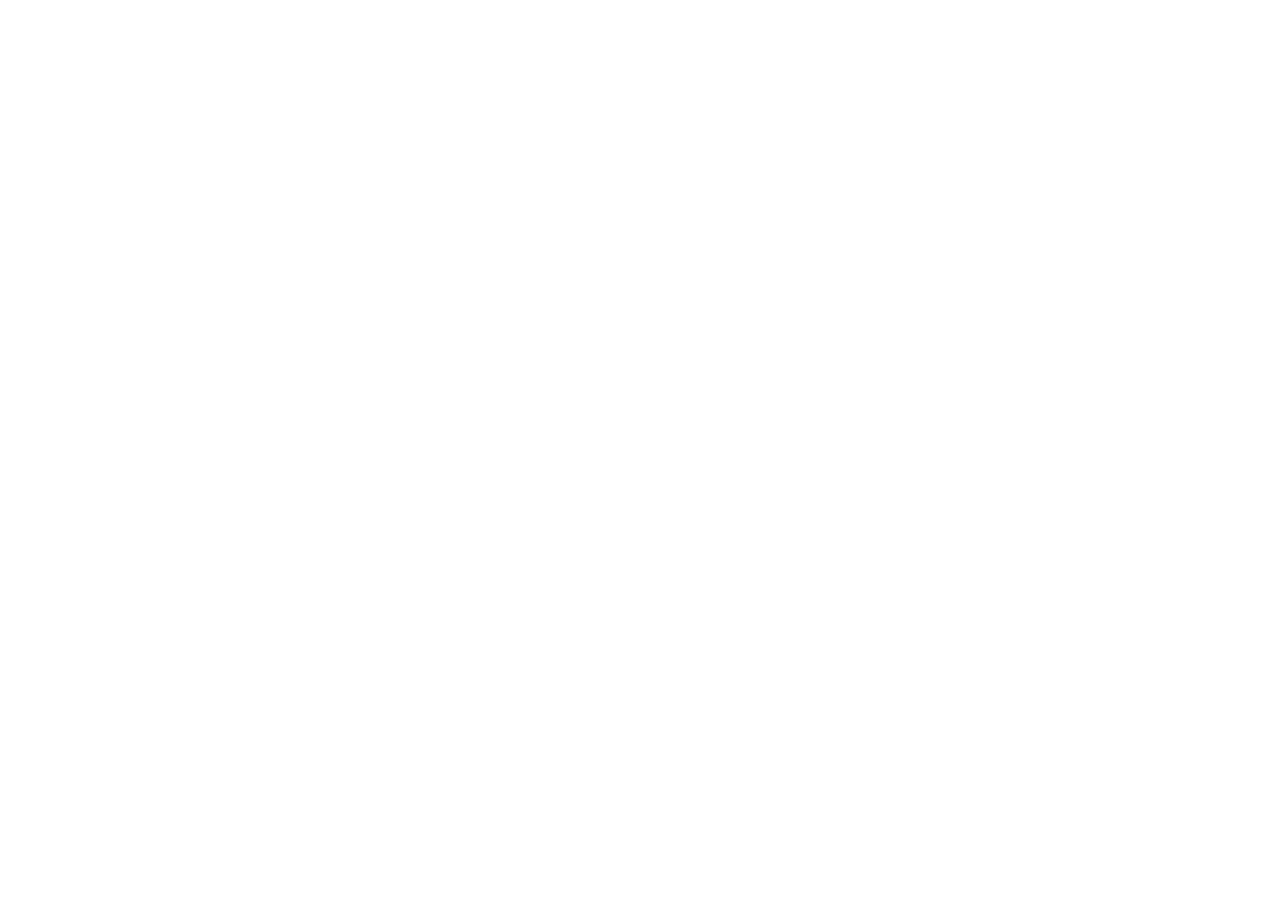
==== elements.html @ 22aa1750 "Add files via upload" ====
<!DOCTYPE HTML>
<!--
	Stellar by HTML5 UP
	html5up.net | @ajlkn
	Free for personal and commercial use under the CCA 3.0 license (html5up.net/license)
-->
<html>
	<head>
		<title>Elements - Stellar by HTML5 UP</title>
		<meta charset="utf-8" />
		<meta name="viewport" content="width=device-width, initial-scale=1, user-scalable=no" />
		<link rel="stylesheet" href="assets/css/main.css" />
		<noscript><link rel="stylesheet" href="assets/css/noscript.css" /></noscript>
	</head>
	<body class="is-preload">

		<!-- Wrapper -->
			<div id="wrapper">

				<!-- Header -->
					<header id="header">
						<h1>Elements</h1>
						<p>Ipsum dolor sit amet nullam</p>
					</header>

				<!-- Main -->
					<div id="main">

						<!-- Content -->
							<section id="content" class="main">

								<!-- Text -->
									<section>
										<h2>Text</h2>
										<p>This is <b>bold</b> and this is <strong>strong</strong>. This is <i>italic</i> and this is <em>emphasized</em>.
										This is <sup>superscript</sup> text and this is <sub>subscript</sub> text.
										This is <u>underlined</u> and this is code: <code>for (;;) { ... }</code>. Finally, <a href="#">this is a link</a>.</p>
										<hr />
										<p>Nunc lacinia ante nunc ac lobortis. Interdum adipiscing gravida odio porttitor sem non mi integer non faucibus ornare mi ut ante amet placerat aliquet. Volutpat eu sed ante lacinia sapien lorem accumsan varius montes viverra nibh in adipiscing blandit tempus accumsan.</p>
										<hr />
										<h2>Heading Level 2</h2>
										<h3>Heading Level 3</h3>
										<h4>Heading Level 4</h4>
										<hr />
										<h3>Blockquote</h3>
										<blockquote>Fringilla nisl. Donec accumsan interdum nisi, quis tincidunt felis sagittis eget tempus euismod. Vestibulum ante ipsum primis in faucibus vestibulum. Blandit adipiscing eu felis iaculis volutpat ac adipiscing accumsan faucibus. Vestibulum ante ipsum primis in faucibus lorem ipsum dolor sit amet nullam adipiscing eu felis.</blockquote>
										<h3>Preformatted</h3>
										<pre><code>i = 0;

while (!deck.isInOrder()) {
    print 'Iteration ' + i;
    deck.shuffle();
    i++;
}

print 'It took ' + i + ' iterations to sort the deck.';</code></pre>
									</section>

								<!-- Lists -->
									<section>
										<h2>Lists</h2>
										<div class="row">
											<div class="col-6 col-12-medium">
												<h3>Unordered</h3>
												<ul>
													<li>Dolor pulvinar magna etiam.</li>
													<li>Sagittis sed lorem adipiscing.</li>
													<li>Felis enim etiam feugiat.</li>
													<li>Ipsum lorem nullam consequat.</li>
												</ul>
												<h3>Alternate</h3>
												<ul class="alt">
													<li>Dolor pulvinar magna etiam.</li>
													<li>Sagittis sed lorem adipiscing.</li>
													<li>Felis enim etiam feugiat.</li>
													<li>Ipsum lorem nullam consequat.</li>
												</ul>
											</div>
											<div class="col-6 col-12-medium">
												<h3>Ordered</h3>
												<ol>
													<li>Dolor pulvinar etiam.</li>
													<li>Etiam vel felis viverra.</li>
													<li>Felis enim feugiat.</li>
													<li>Dolor pulvinar etiam.</li>
													<li>Etiam vel felis lorem.</li>
													<li>Felis enim et feugiat.</li>
												</ol>
												<h3>Icons</h3>
												<ul class="icons">
													<li><a href="#" class="icon brands fa-twitter"><span class="label">Twitter</span></a></li>
													<li><a href="#" class="icon brands fa-facebook-f"><span class="label">Facebook</span></a></li>
													<li><a href="#" class="icon brands fa-instagram"><span class="label">Instagram</span></a></li>
													<li><a href="#" class="icon brands fa-github"><span class="label">GitHub</span></a></li>
													<li><a href="#" class="icon brands fa-dribbble"><span class="label">Dribbble</span></a></li>
												</ul>
												<ul class="icons">
													<li><a href="#" class="icon brands alt fa-twitter"><span class="label">Twitter</span></a></li>
													<li><a href="#" class="icon brands alt fa-facebook-f"><span class="label">Facebook</span></a></li>
													<li><a href="#" class="icon brands alt fa-instagram"><span class="label">Instagram</span></a></li>
													<li><a href="#" class="icon brands alt fa-github"><span class="label">GitHub</span></a></li>
													<li><a href="#" class="icon brands alt fa-dribbble"><span class="label">Dribbble</span></a></li>
												</ul>
											</div>
										</div>
										<h2>Actions</h2>
										<div class="row">
											<div class="col-6 col-12-medium">
												<ul class="actions">
													<li><a href="#" class="button primary">Default</a></li>
													<li><a href="#" class="button">Default</a></li>
												</ul>
												<ul class="actions small">
													<li><a href="#" class="button primary small">Small</a></li>
													<li><a href="#" class="button small">Small</a></li>
												</ul>
												<ul class="actions stacked">
													<li><a href="#" class="button primary">Default</a></li>
													<li><a href="#" class="button">Default</a></li>
												</ul>
												<ul class="actions stacked">
													<li><a href="#" class="button primary small">Small</a></li>
													<li><a href="#" class="button small">Small</a></li>
												</ul>
											</div>
											<div class="col-6 col-12-medium">
												<ul class="actions stacked">
													<li><a href="#" class="button primary fit">Default</a></li>
													<li><a href="#" class="button fit">Default</a></li>
												</ul>
												<ul class="actions stacked">
													<li><a href="#" class="button primary small fit">Small</a></li>
													<li><a href="#" class="button small fit">Small</a></li>
												</ul>
											</div>
										</div>
									</section>

								<!-- Table -->
									<section>
										<h2>Table</h2>
										<h3>Default</h3>
										<div class="table-wrapper">
											<table>
												<thead>
													<tr>
														<th>Name</th>
														<th>Description</th>
														<th>Price</th>
													</tr>
												</thead>
												<tbody>
													<tr>
														<td>Item One</td>
														<td>Ante turpis integer aliquet porttitor.</td>
														<td>29.99</td>
													</tr>
													<tr>
														<td>Item Two</td>
														<td>Vis ac commodo adipiscing arcu aliquet.</td>
														<td>19.99</td>
													</tr>
													<tr>
														<td>Item Three</td>
														<td> Morbi faucibus arcu accumsan lorem.</td>
														<td>29.99</td>
													</tr>
													<tr>
														<td>Item Four</td>
														<td>Vitae integer tempus condimentum.</td>
														<td>19.99</td>
													</tr>
													<tr>
														<td>Item Five</td>
														<td>Ante turpis integer aliquet porttitor.</td>
														<td>29.99</td>
													</tr>
												</tbody>
												<tfoot>
													<tr>
														<td colspan="2"></td>
														<td>100.00</td>
													</tr>
												</tfoot>
											</table>
										</div>

										<h3>Alternate</h3>
										<div class="table-wrapper">
											<table class="alt">
												<thead>
													<tr>
														<th>Name</th>
														<th>Description</th>
														<th>Price</th>
													</tr>
												</thead>
												<tbody>
													<tr>
														<td>Item One</td>
														<td>Ante turpis integer aliquet porttitor.</td>
														<td>29.99</td>
													</tr>
													<tr>
														<td>Item Two</td>
														<td>Vis ac commodo adipiscing arcu aliquet.</td>
														<td>19.99</td>
													</tr>
													<tr>
														<td>Item Three</td>
														<td> Morbi faucibus arcu accumsan lorem.</td>
														<td>29.99</td>
													</tr>
													<tr>
														<td>Item Four</td>
														<td>Vitae integer tempus condimentum.</td>
														<td>19.99</td>
													</tr>
													<tr>
														<td>Item Five</td>
														<td>Ante turpis integer aliquet porttitor.</td>
														<td>29.99</td>
													</tr>
												</tbody>
												<tfoot>
													<tr>
														<td colspan="2"></td>
														<td>100.00</td>
													</tr>
												</tfoot>
											</table>
										</div>
									</section>

								<!-- Buttons -->
									<section>
										<h3>Buttons</h3>
										<ul class="actions">
											<li><a href="#" class="button primary">Primary</a></li>
											<li><a href="#" class="button">Default</a></li>
										</ul>
										<ul class="actions">
											<li><a href="#" class="button large">Large</a></li>
											<li><a href="#" class="button">Default</a></li>
											<li><a href="#" class="button small">Small</a></li>
										</ul>
										<ul class="actions fit">
											<li><a href="#" class="button primary fit">Fit</a></li>
											<li><a href="#" class="button fit">Fit</a></li>
											<li><a href="#" class="button fit">Fit</a></li>
										</ul>
										<ul class="actions fit small">
											<li><a href="#" class="button primary fit small">Fit + Small</a></li>
											<li><a href="#" class="button fit small">Fit + Small</a></li>
											<li><a href="#" class="button fit small">Fit + Small</a></li>
										</ul>
										<ul class="actions">
											<li><a href="#" class="button primary icon solidfa-download">Icon</a></li>
											<li><a href="#" class="button icon solid fa-upload">Icon</a></li>
											<li><a href="#" class="button icon solid fa-save">Icon</a></li>
										</ul>
										<ul class="actions">
											<li><span class="button primary disabled">Disabled</span></li>
											<li><span class="button disabled">Disabled</span></li>
										</ul>
									</section>

								<!-- Form -->
									<section>
										<h2>Form</h2>
										<form method="post" action="#">
											<div class="row gtr-uniform">
												<div class="col-6 col-12-xsmall">
													<input type="text" name="demo-name" id="demo-name" value="" placeholder="Name" />
												</div>
												<div class="col-6 col-12-xsmall">
													<input type="email" name="demo-email" id="demo-email" value="" placeholder="Email" />
												</div>
												<div class="col-12">
													<select name="demo-category" id="demo-category">
														<option value="">- Category -</option>
														<option value="1">Manufacturing</option>
														<option value="1">Shipping</option>
														<option value="1">Administration</option>
														<option value="1">Human Resources</option>
													</select>
												</div>
												<div class="col-4 col-12-small">
													<input type="radio" id="demo-priority-low" name="demo-priority" checked>
													<label for="demo-priority-low">Low</label>
												</div>
												<div class="col-4 col-12-small">
													<input type="radio" id="demo-priority-normal" name="demo-priority">
													<label for="demo-priority-normal">Normal</label>
												</div>
												<div class="col-4 col-12-small">
													<input type="radio" id="demo-priority-high" name="demo-priority">
													<label for="demo-priority-high">High</label>
												</div>
												<div class="col-6 col-12-small">
													<input type="checkbox" id="demo-copy" name="demo-copy">
													<label for="demo-copy">Email me a copy</label>
												</div>
												<div class="col-6 col-12-small">
													<input type="checkbox" id="demo-human" name="demo-human" checked>
													<label for="demo-human">Not a robot</label>
												</div>
												<div class="col-12">
													<textarea name="demo-message" id="demo-message" placeholder="Enter your message" rows="6"></textarea>
												</div>
												<div class="col-12">
													<ul class="actions">
														<li><input type="submit" value="Send Message" class="primary" /></li>
														<li><input type="reset" value="Reset" /></li>
													</ul>
												</div>
											</div>
										</form>
									</section>

								<!-- Image -->
									<section>
										<h2>Image</h2>
										<h3>Fit</h3>
										<div class="box alt">
											<div class="row gtr-uniform">
												<div class="col-12"><span class="image fit"><img src="images/pic04.jpg" alt="" /></span></div>
												<div class="col-4"><span class="image fit"><img src="images/pic01.jpg" alt="" /></span></div>
												<div class="col-4"><span class="image fit"><img src="images/pic02.jpg" alt="" /></span></div>
												<div class="col-4"><span class="image fit"><img src="images/pic03.jpg" alt="" /></span></div>
												<div class="col-4"><span class="image fit"><img src="images/pic03.jpg" alt="" /></span></div>
												<div class="col-4"><span class="image fit"><img src="images/pic01.jpg" alt="" /></span></div>
												<div class="col-4"><span class="image fit"><img src="images/pic02.jpg" alt="" /></span></div>
												<div class="col-4"><span class="image fit"><img src="images/pic02.jpg" alt="" /></span></div>
												<div class="col-4"><span class="image fit"><img src="images/pic03.jpg" alt="" /></span></div>
												<div class="col-4"><span class="image fit"><img src="images/pic01.jpg" alt="" /></span></div>
											</div>
										</div>
										<h3>Left &amp; Right</h3>
										<p><span class="image left"><img src="images/pic05.jpg" alt="" /></span>Fringilla nisl. Donec accumsan interdum nisi, quis tincidunt felis sagittis eget. tempus euismod. Vestibulum ante ipsum primis in faucibus vestibulum. Blandit adipiscing eu felis iaculis volutpat ac adipiscing accumsan eu faucibus. Integer ac pellentesque praesent tincidunt felis sagittis eget. tempus euismod. Vestibulum ante ipsum primis in faucibus vestibulum. Blandit adipiscing eu felis iaculis volutpat ac adipiscing accumsan eu faucibus. Integer ac pellentesque praesent. Donec accumsan interdum nisi, quis tincidunt felis sagittis eget. tempus euismod. Vestibulum ante ipsum primis in faucibus vestibulum. Blandit adipiscing eu felis iaculis volutpat ac adipiscing accumsan eu faucibus. Integer ac pellentesque praesent tincidunt felis sagittis eget. tempus euismod. Vestibulum ante ipsum primis in faucibus vestibulum. Blandit adipiscing eu felis iaculis volutpat ac adipiscing accumsan eu faucibus. Integer ac pellentesque praesent. Blandit adipiscing eu felis iaculis volutpat ac adipiscing accumsan eu faucibus. Integer ac pellentesque praesent tincidunt felis sagittis eget. tempus euismod. Vestibulum ante ipsum primis in faucibus vestibulum. Blandit adipiscing eu felis iaculis volutpat ac adipiscing accumsan eu faucibus. Integer ac pellentesque praesent lorem ipsum dolor sit amet veroeros consequat. Etiam tempus lorem ipsum.</p>
										<p><span class="image right"><img src="images/pic06.jpg" alt="" /></span>Fringilla nisl. Donec accumsan interdum nisi, quis tincidunt felis sagittis eget. tempus euismod. Vestibulum ante ipsum primis in faucibus vestibulum. Blandit adipiscing eu felis iaculis volutpat ac adipiscing accumsan eu faucibus. Integer ac pellentesque praesent tincidunt felis sagittis eget. tempus euismod. Vestibulum ante ipsum primis in faucibus vestibulum. Blandit adipiscing eu felis iaculis volutpat ac adipiscing accumsan eu faucibus. Integer ac pellentesque praesent. Donec accumsan interdum nisi, quis tincidunt felis sagittis eget. tempus euismod. Vestibulum ante ipsum primis in faucibus vestibulum. Blandit adipiscing eu felis iaculis volutpat ac adipiscing accumsan eu faucibus. Integer ac pellentesque praesent tincidunt felis sagittis eget. tempus euismod. Vestibulum ante ipsum primis in faucibus vestibulum. Blandit adipiscing eu felis iaculis volutpat ac adipiscing accumsan eu faucibus. Integer ac pellentesque praesent. Blandit adipiscing eu felis iaculis volutpat ac adipiscing accumsan eu faucibus. Integer ac pellentesque praesent tincidunt felis sagittis eget. tempus euismod. Vestibulum ante ipsum primis in faucibus vestibulum. Blandit adipiscing eu felis iaculis volutpat ac adipiscing accumsan eu faucibus..</p>
									</section>

							</section>

					</div>

				<!-- Footer -->
					<footer id="footer">
						<section>
							<h2>Aliquam sed mauris</h2>
							<p>Sed lorem ipsum dolor sit amet et nullam consequat feugiat consequat magna adipiscing tempus etiam dolore veroeros. eget dapibus mauris. Cras aliquet, nisl ut viverra sollicitudin, ligula erat egestas velit, vitae tincidunt odio.</p>
							<ul class="actions">
								<li><a href="#" class="button">Learn More</a></li>
							</ul>
						</section>
						<section>
							<h2>Etiam feugiat</h2>
							<dl class="alt">
								<dt>Address</dt>
								<dd>1234 Somewhere Road &bull; Nashville, TN 00000 &bull; USA</dd>
								<dt>Phone</dt>
								<dd>(000) 000-0000 x 0000</dd>
								<dt>Email</dt>
								<dd><a href="#">information@untitled.tld</a></dd>
							</dl>
							<ul class="icons">
								<li><a href="#" class="icon brands fa-twitter alt"><span class="label">Twitter</span></a></li>
								<li><a href="#" class="icon brands fa-facebook-f alt"><span class="label">Facebook</span></a></li>
								<li><a href="#" class="icon brands fa-instagram alt"><span class="label">Instagram</span></a></li>
								<li><a href="#" class="icon brands fa-github alt"><span class="label">GitHub</span></a></li>
								<li><a href="#" class="icon brands fa-dribbble alt"><span class="label">Dribbble</span></a></li>
							</ul>
						</section>
						<p class="copyright">&copy; Untitled. Design: <a href="https://html5up.net">HTML5 UP</a>.</p>
					</footer>

			</div>

		<!-- Scripts -->
			<script src="assets/js/jquery.min.js"></script>
			<script src="assets/js/jquery.scrollex.min.js"></script>
			<script src="assets/js/jquery.scrolly.min.js"></script>
			<script src="assets/js/browser.min.js"></script>
			<script src="assets/js/breakpoints.min.js"></script>
			<script src="assets/js/util.js"></script>
			<script src="assets/js/main.js"></script>

	</body>
</html>
---- assets/css/main.css ----
@import url("https://fonts.googleapis.com/css?family=Source+Sans+Pro:300,900");
@import url("fontawesome-all.min.css");

/*
	Aerial by HTML5 UP
	html5up.net | @ajlkn
	Free for personal and commercial use under the CCA 3.0 license (html5up.net/license)
*/

html, body, div, span, applet, object,
iframe, h1, h2, h3, h4, h5, h6, p, blockquote,
pre, a, abbr, acronym, address, big, cite,
code, del, dfn, em, img, ins, kbd, q, s, samp,
small, strike, strong, sub, sup, tt, var, b,
u, i, center, dl, dt, dd, ol, ul, li, fieldset,
form, label, legend, table, caption, tbody,
tfoot, thead, tr, th, td, article, aside,
canvas, details, embed, figure, figcaption,
footer, header, hgroup, menu, nav, output, ruby,
section, summary, time, mark, audio, video {
	margin: 0;
	padding: 0;
	border: 0;
	font-size: 100%;
	font: inherit;
	vertical-align: baseline;}

article, aside, details, figcaption, figure,
footer, header, hgroup, menu, nav, section {
	display: block;}

body {
	line-height: 1;
}

ol, ul {
	list-style: none;
}

blockquote, q {
	quotes: none;
}

	blockquote:before, blockquote:after, q:before, q:after {
		content: '';
		content: none;
	}

table {
	border-collapse: collapse;
	border-spacing: 0;
}

body {
	-webkit-text-size-adjust: none;
}

mark {
	background-color: transparent;
	color: inherit;
}

input::-moz-focus-inner {
	border: 0;
	padding: 0;
}

input, select, textarea {
	-moz-appearance: none;
	-webkit-appearance: none;
	-ms-appearance: none;
	appearance: none;
}

/* Basic */

	html {
		box-sizing: border-box;
	}

	*, *:before, *:after {
		box-sizing: inherit;
	}

	body {
		background: #fff;
		overflow: hidden;
	}

		body.is-preload *, body.is-preload *:before, body.is-preload *:after {
			-moz-animation: none !important;
			-webkit-animation: none !important;
			-ms-animation: none !important;
			animation: none !important;
			-moz-transition: none !important;
			-webkit-transition: none !important;
			-ms-transition: none !important;
			transition: none !important;
		}

	body, input, select, textarea {
		color: #fff;
		font-family: 'Source Sans Pro', sans-serif;
		font-size: 15pt;
		font-weight: 300 !important;
		letter-spacing: -0.025em;
		line-height: 1.75em;
	}

	a {
		-moz-transition: border-color 0.2s ease-in-out;
		-webkit-transition: border-color 0.2s ease-in-out;
		-ms-transition: border-color 0.2s ease-in-out;
		transition: border-color 0.2s ease-in-out;
		border-bottom: dotted 1px;
		color: inherit;
		outline: 0;
		text-decoration: none;
	}

		a:hover {
			border-color: transparent;
		}

/* Icon */

	.icon {
		text-decoration: none;
		position: relative;
	}

		.icon:before {
			-moz-osx-font-smoothing: grayscale;
			-webkit-font-smoothing: antialiased;
			display: inline-block;
			font-style: normal;
			font-variant: normal;
			text-rendering: auto;
			line-height: 1;
			text-transform: none !important;
			font-family: 'Font Awesome 5 Free';
			font-weight: 400;
		}

		.icon > .label {
			display: none;
		}

		.icon.solid:before {
			font-weight: 900;
		}

		.icon.brands:before {
			font-family: 'Font Awesome 5 Brands';
		}

/* Wrapper */

	@-moz-keyframes wrapper {
		0% {
			opacity: 0;
		}

		100% {
			opacity: 1;
		}
	}

	@-webkit-keyframes wrapper {
		0% {
			opacity: 0;
		}

		100% {
			opacity: 1;
		}
	}

	@-ms-keyframes wrapper {
		0% {
			opacity: 0;
		}

		100% {
			opacity: 1;
		}
	}

	@keyframes wrapper {
		0% {
			opacity: 0;
		}

		100% {
			opacity: 1;
		}
	}

	#wrapper {
		-moz-animation: wrapper 3s forwards;
		-webkit-animation: wrapper 3s forwards;
		-ms-animation: wrapper 3s forwards;
		animation: wrapper 3s forwards;
		height: 100%;
		left: 0;
		opacity: 0;
		position: fixed;
		top: 0;
		width: 100%;
	}

/* BG */

	#bg {
		-moz-animation: bg 60s linear infinite;
		-webkit-animation: bg 60s linear infinite;
		-ms-animation: bg 60s linear infinite;
		animation: bg 60s linear infinite;
		-moz-backface-visibility: hidden;
		-webkit-backface-visibility: hidden;
		-ms-backface-visibility: hidden;
		backface-visibility: hidden;
		-moz-transform: translate3d(0,0,0);
		-webkit-transform: translate3d(0,0,0);
		-ms-transform: translate3d(0,0,0);
		transform: translate3d(0,0,0);
	/* Set your background with this */

		background: #348cb2 url("images/bg.jpg") bottom left;
		background-repeat: repeat-x;
		height: 100%;
		left: 0;
		opacity: 1;
		position: fixed;
		top: 0;
	}

	@-moz-keyframes bg {
		0% {
			-moz-transform: translate3d(0,0,0);
			-webkit-transform: translate3d(0,0,0);
			-ms-transform: translate3d(0,0,0);
			transform: translate3d(0,0,0);
		}

		100% {
			-moz-transform: translate3d(-2250px,0,0);
			-webkit-transform: translate3d(-2250px,0,0);
			-ms-transform: translate3d(-2250px,0,0);
			transform: translate3d(-2250px,0,0);
		}
	}

	@-webkit-keyframes bg {
		0% {
			-moz-transform: translate3d(0,0,0);
			-webkit-transform: translate3d(0,0,0);
			-ms-transform: translate3d(0,0,0);
			transform: translate3d(0,0,0);
		}

		100% {
			-moz-transform: translate3d(-2250px,0,0);
			-webkit-transform: translate3d(-2250px,0,0);
			-ms-transform: translate3d(-2250px,0,0);
			transform: translate3d(-2250px,0,0);
		}
	}

	@-ms-keyframes bg {
		0% {
			-moz-transform: translate3d(0,0,0);
			-webkit-transform: translate3d(0,0,0);
			-ms-transform: translate3d(0,0,0);
			transform: translate3d(0,0,0);
		}

		100% {
			-moz-transform: translate3d(-2250px,0,0);
			-webkit-transform: translate3d(-2250px,0,0);
			-ms-transform: translate3d(-2250px,0,0);
			transform: translate3d(-2250px,0,0);
		}
	}

	@keyframes bg {
		0% {
			-moz-transform: translate3d(0,0,0);
			-webkit-transform: translate3d(0,0,0);
			-ms-transform: translate3d(0,0,0);
			transform: translate3d(0,0,0);
		}

		100% {
			-moz-transform: translate3d(-2250px,0,0);
			-webkit-transform: translate3d(-2250px,0,0);
			-ms-transform: translate3d(-2250px,0,0);
			transform: translate3d(-2250px,0,0);
		}
	}

	#bg {
		background-size: 2250px auto;
		width: 6750px;
	}

/* Overlay */

	@-moz-keyframes overlay {
		0% {
			opacity: 0;
		}

		100% {
			opacity: 1;
		}
	}

	@-webkit-keyframes overlay {
		0% {
			opacity: 0;
		}

		100% {
			opacity: 1;
		}
	}

	@-ms-keyframes overlay {
		0% {
			opacity: 0;
		}

		100% {
			opacity: 1;
		}
	}

	@keyframes overlay {
		0% {
			opacity: 0;
		}

		100% {
			opacity: 1;
		}
	}

	#overlay {
		-moz-animation: overlay 1.5s 1.5s forwards;
		-webkit-animation: overlay 1.5s 1.5s forwards;
		-ms-animation: overlay 1.5s 1.5s forwards;
		animation: overlay 1.5s 1.5s forwards;
		background-attachment: fixed, fixed;
		background-image: url("images/overlay-pattern.png"), url("images/overlay.svg");
		background-position: top left, center center;
		background-repeat: repeat, no-repeat;
		background-size: auto, cover;
		height: 100%;
		left: 0;
		opacity: 0;
		position: fixed;
		top: 0;
		width: 100%;
	}

/* Main */

	#main {
		height: 100%;
		left: 0;
		position: fixed;
		text-align: center;
		top: 0;
		width: 100%;
	}

		#main:before {
			content: '';
			display: inline-block;
			height: 100%;
			margin-right: 0;
			vertical-align: middle;
			width: 1px;
		}

/* Header */

	@-moz-keyframes header {
		0% {
			-moz-transform: translate3d(0,1em,0);
			-webkit-transform: translate3d(0,1em,0);
			-ms-transform: translate3d(0,1em,0);
			transform: translate3d(0,1em,0);
			opacity: 0;
		}

		100% {
			-moz-transform: translate3d(0,0,0);
			-webkit-transform: translate3d(0,0,0);
			-ms-transform: translate3d(0,0,0);
			transform: translate3d(0,0,0);
			opacity: 1;
		}
	}

	@-webkit-keyframes header {
		0% {
			-moz-transform: translate3d(0,1em,0);
			-webkit-transform: translate3d(0,1em,0);
			-ms-transform: translate3d(0,1em,0);
			transform: translate3d(0,1em,0);
			opacity: 0;
		}

		100% {
			-moz-transform: translate3d(0,0,0);
			-webkit-transform: translate3d(0,0,0);
			-ms-transform: translate3d(0,0,0);
			transform: translate3d(0,0,0);
			opacity: 1;
		}
	}

	@-ms-keyframes header {
		0% {
			-moz-transform: translate3d(0,1em,0);
			-webkit-transform: translate3d(0,1em,0);
			-ms-transform: translate3d(0,1em,0);
			transform: translate3d(0,1em,0);
			opacity: 0;
		}

		100% {
			-moz-transform: translate3d(0,0,0);
			-webkit-transform: translate3d(0,0,0);
			-ms-transform: translate3d(0,0,0);
			transform: translate3d(0,0,0);
			opacity: 1;
		}
	}

	@keyframes header {
		0% {
			-moz-transform: translate3d(0,1em,0);
			-webkit-transform: translate3d(0,1em,0);
			-ms-transform: translate3d(0,1em,0);
			transform: translate3d(0,1em,0);
			opacity: 0;
		}

		100% {
			-moz-transform: translate3d(0,0,0);
			-webkit-transform: translate3d(0,0,0);
			-ms-transform: translate3d(0,0,0);
			transform: translate3d(0,0,0);
			opacity: 1;
		}
	}

	@-moz-keyframes nav-icons {
		0% {
			-moz-transform: translate3d(0,1em,0);
			-webkit-transform: translate3d(0,1em,0);
			-ms-transform: translate3d(0,1em,0);
			transform: translate3d(0,1em,0);
			opacity: 0;
		}

		100% {
			-moz-transform: translate3d(0,0,0);
			-webkit-transform: translate3d(0,0,0);
			-ms-transform: translate3d(0,0,0);
			transform: translate3d(0,0,0);
			opacity: 1;
		}
	}

	@-webkit-keyframes nav-icons {
		0% {
			-moz-transform: translate3d(0,1em,0);
			-webkit-transform: translate3d(0,1em,0);
			-ms-transform: translate3d(0,1em,0);
			transform: translate3d(0,1em,0);
			opacity: 0;
		}

		100% {
			-moz-transform: translate3d(0,0,0);
			-webkit-transform: translate3d(0,0,0);
			-ms-transform: translate3d(0,0,0);
			transform: translate3d(0,0,0);
			opacity: 1;
		}
	}

	@-ms-keyframes nav-icons {
		0% {
			-moz-transform: translate3d(0,1em,0);
			-webkit-transform: translate3d(0,1em,0);
			-ms-transform: translate3d(0,1em,0);
			transform: translate3d(0,1em,0);
			opacity: 0;
		}

		100% {
			-moz-transform: translate3d(0,0,0);
			-webkit-transform: translate3d(0,0,0);
			-ms-transform: translate3d(0,0,0);
			transform: translate3d(0,0,0);
			opacity: 1;
		}
	}

	@keyframes nav-icons {
		0% {
			-moz-transform: translate3d(0,1em,0);
			-webkit-transform: translate3d(0,1em,0);
			-ms-transform: translate3d(0,1em,0);
			transform: translate3d(0,1em,0);
			opacity: 0;
		}

		100% {
			-moz-transform: translate3d(0,0,0);
			-webkit-transform: translate3d(0,0,0);
			-ms-transform: translate3d(0,0,0);
			transform: translate3d(0,0,0);
			opacity: 1;
		}
	}

	#header {
		-moz-animation: header 1s 2.25s forwards;
		-webkit-animation: header 1s 2.25s forwards;
		-ms-animation: header 1s 2.25s forwards;
		animation: header 1s 2.25s forwards;
		-moz-backface-visibility: hidden;
		-webkit-backface-visibility: hidden;
		-ms-backface-visibility: hidden;
		backface-visibility: hidden;
		-moz-transform: translate3d(0,0,0);
		-webkit-transform: translate3d(0,0,0);
		-ms-transform: translate3d(0,0,0);
		transform: translate3d(0,0,0);
		cursor: default;
		display: inline-block;
		opacity: 0;
		position: relative;
		text-align: center;
		top: -1em;
		vertical-align: middle;
		width: 90%;
	}

		#header h1 {
			font-size: 4.35em;
			font-weight: 900;
			letter-spacing: -0.035em;
			line-height: 1em;
		}

		#header p {
			font-size: 1.25em;
			margin: 0.75em 0 0.25em 0;
			opacity: 0.75;
		}

		#header nav {
			margin: 1.5em 0 0 0;
		}

			#header nav li {
				-moz-animation: nav-icons 0.5s ease-in-out forwards;
				-webkit-animation: nav-icons 0.5s ease-in-out forwards;
				-ms-animation: nav-icons 0.5s ease-in-out forwards;
				animation: nav-icons 0.5s ease-in-out forwards;
				-moz-backface-visibility: hidden;
				-webkit-backface-visibility: hidden;
				-ms-backface-visibility: hidden;
				backface-visibility: hidden;
				-moz-transform: translate3d(0,0,0);
				-webkit-transform: translate3d(0,0,0);
				-ms-transform: translate3d(0,0,0);
				transform: translate3d(0,0,0);
				display: inline-block;
				height: 5.35em;
				line-height: 5.885em;
				opacity: 0;
				position: relative;
				top: 0;
				width: 5.35em;
			}

				#header nav li:nth-child(1) {
					-moz-animation-delay: 2.5s;
					-webkit-animation-delay: 2.5s;
					-ms-animation-delay: 2.5s;
					animation-delay: 2.5s;
				}

				#header nav li:nth-child(2) {
					-moz-animation-delay: 2.75s;
					-webkit-animation-delay: 2.75s;
					-ms-animation-delay: 2.75s;
					animation-delay: 2.75s;
				}

				#header nav li:nth-child(3) {
					-moz-animation-delay: 3s;
					-webkit-animation-delay: 3s;
					-ms-animation-delay: 3s;
					animation-delay: 3s;
				}

				#header nav li:nth-child(4) {
					-moz-animation-delay: 3.25s;
					-webkit-animation-delay: 3.25s;
					-ms-animation-delay: 3.25s;
					animation-delay: 3.25s;
				}

				#header nav li:nth-child(5) {
					-moz-animation-delay: 3.5s;
					-webkit-animation-delay: 3.5s;
					-ms-animation-delay: 3.5s;
					animation-delay: 3.5s;
				}

				#header nav li:nth-child(6) {
					-moz-animation-delay: 3.75s;
					-webkit-animation-delay: 3.75s;
					-ms-animation-delay: 3.75s;
					animation-delay: 3.75s;
				}

				#header nav li:nth-child(7) {
					-moz-animation-delay: 4s;
					-webkit-animation-delay: 4s;
					-ms-animation-delay: 4s;
					animation-delay: 4s;
				}

				#header nav li:nth-child(8) {
					-moz-animation-delay: 4.25s;
					-webkit-animation-delay: 4.25s;
					-ms-animation-delay: 4.25s;
					animation-delay: 4.25s;
				}

				#header nav li:nth-child(9) {
					-moz-animation-delay: 4.5s;
					-webkit-animation-delay: 4.5s;
					-ms-animation-delay: 4.5s;
					animation-delay: 4.5s;
				}

				#header nav li:nth-child(10) {
					-moz-animation-delay: 4.75s;
					-webkit-animation-delay: 4.75s;
					-ms-animation-delay: 4.75s;
					animation-delay: 4.75s;
				}

			#header nav a {
				-webkit-tap-highlight-color: rgba(0, 0, 0, 0);
				-webkit-touch-callout: none;
				border: 0;
				display: inline-block;
			}

				#header nav a:before {
					-moz-transition: all 0.2s ease-in-out;
					-webkit-transition: all 0.2s ease-in-out;
					-ms-transition: all 0.2s ease-in-out;
					transition: all 0.2s ease-in-out;
					border-radius: 100%;
					border: solid 1px #fff;
					display: block;
					font-size: 1.75em;
					height: 2.5em;
					line-height: 2.5em;
					position: relative;
					text-align: center;
					top: 0;
					width: 2.5em;
				}

				#header nav a:hover {
					font-size: 1.1em;
				}

					#header nav a:hover:before {
						background-color: rgba(255, 255, 255, 0.175);
						color: #fff;
					}

				#header nav a:active {
					font-size: 0.95em;
					background: none;
				}

					#header nav a:active:before {
						background-color: rgba(255, 255, 255, 0.35);
						color: #fff;
					}

				#header nav a span {
					display: none;
				}

/* Footer */

	#footer {
		background-image: -moz-linear-gradient(top, rgba(0,0,0,0), rgba(0,0,0,0.5) 75%);
		background-image: -webkit-linear-gradient(top, rgba(0,0,0,0), rgba(0,0,0,0.5) 75%);
		background-image: -ms-linear-gradient(top, rgba(0,0,0,0), rgba(0,0,0,0.5) 75%);
		background-image: linear-gradient(top, rgba(0,0,0,0), rgba(0,0,0,0.5) 75%);
		bottom: 0;
		cursor: default;
		height: 6em;
		left: 0;
		line-height: 8em;
		position: absolute;
		text-align: center;
		width: 100%;
	}

/* Wide */

	@media screen and (max-width: 1680px) {

		/* Basic */

			body, input, select, textarea {
				font-size: 13pt;
			}

		/* BG */

			@-moz-keyframes bg {
				0% {
					-moz-transform: translate3d(0,0,0);
					-webkit-transform: translate3d(0,0,0);
					-ms-transform: translate3d(0,0,0);
					transform: translate3d(0,0,0);
				}

				100% {
					-moz-transform: translate3d(-1500px,0,0);
					-webkit-transform: translate3d(-1500px,0,0);
					-ms-transform: translate3d(-1500px,0,0);
					transform: translate3d(-1500px,0,0);
				}

	}

		@-webkit-keyframes bg {
			0% {
				-moz-transform: translate3d(0,0,0);
				-webkit-transform: translate3d(0,0,0);
				-ms-transform: translate3d(0,0,0);
				transform: translate3d(0,0,0);
			}

			100% {
				-moz-transform: translate3d(-1500px,0,0);
				-webkit-transform: translate3d(-1500px,0,0);
				-ms-transform: translate3d(-1500px,0,0);
				transform: translate3d(-1500px,0,0);
			}
			}

		@-ms-keyframes bg {
			0% {
				-moz-transform: translate3d(0,0,0);
				-webkit-transform: translate3d(0,0,0);
				-ms-transform: translate3d(0,0,0);
				transform: translate3d(0,0,0);
			}

			100% {
				-moz-transform: translate3d(-1500px,0,0);
				-webkit-transform: translate3d(-1500px,0,0);
				-ms-transform: translate3d(-1500px,0,0);
				transform: translate3d(-1500px,0,0);
			}
		}

		@keyframes bg {
			0% {
				-moz-transform: translate3d(0,0,0);
				-webkit-transform: translate3d(0,0,0);
				-ms-transform: translate3d(0,0,0);
				transform: translate3d(0,0,0);
			}

			100% {
				-moz-transform: translate3d(-1500px,0,0);
				-webkit-transform: translate3d(-1500px,0,0);
				-ms-transform: translate3d(-1500px,0,0);
				transform: translate3d(-1500px,0,0);
			}
		}

		#bg {
			background-size: 1500px auto;
			width: 4500px;
		} }

/* Normal */

	@media screen and (max-width: 1280px) {

		/* Basic */

			body, input, select, textarea {
				font-size: 12pt;
			}

		/* BG */

			@-moz-keyframes bg {
				0% {
					-moz-transform: translate3d(0,0,0);
					-webkit-transform: translate3d(0,0,0);
					-ms-transform: translate3d(0,0,0);
					transform: translate3d(0,0,0);
				}

				100% {
					-moz-transform: translate3d(-750px,0,0);
					-webkit-transform: translate3d(-750px,0,0);
					-ms-transform: translate3d(-750px,0,0);
					transform: translate3d(-750px,0,0);
				}

	}

		@-webkit-keyframes bg {
			0% {
				-moz-transform: translate3d(0,0,0);
				-webkit-transform: translate3d(0,0,0);
				-ms-transform: translate3d(0,0,0);
				transform: translate3d(0,0,0);
			}

			100% {
				-moz-transform: translate3d(-750px,0,0);
				-webkit-transform: translate3d(-750px,0,0);
				-ms-transform: translate3d(-750px,0,0);
				transform: translate3d(-750px,0,0);
			}
			}

		@-ms-keyframes bg {
			0% {
				-moz-transform: translate3d(0,0,0);
				-webkit-transform: translate3d(0,0,0);
				-ms-transform: translate3d(0,0,0);
				transform: translate3d(0,0,0);
			}

			100% {
				-moz-transform: translate3d(-750px,0,0);
				-webkit-transform: translate3d(-750px,0,0);
				-ms-transform: translate3d(-750px,0,0);
				transform: translate3d(-750px,0,0);
			}
		}

		@keyframes bg {
			0% {
				-moz-transform: translate3d(0,0,0);
				-webkit-transform: translate3d(0,0,0);
				-ms-transform: translate3d(0,0,0);
				transform: translate3d(0,0,0);
			}

			100% {
				-moz-transform: translate3d(-750px,0,0);
				-webkit-transform: translate3d(-750px,0,0);
				-ms-transform: translate3d(-750px,0,0);
				transform: translate3d(-750px,0,0);
			}
		}

		#bg {
			background-size: 750px auto;
			width: 2250px;
		} }

/* Mobile */

	@media screen and (max-width: 736px) {

		/* Basic */

			body {
				min-width: 320px;
			}

			body, input, select, textarea {
				font-size: 11pt;
			}

		/* BG */

			@-moz-keyframes bg {
				0% {
					-moz-transform: translate3d(0,0,0);
					-webkit-transform: translate3d(0,0,0);
					-ms-transform: translate3d(0,0,0);
					transform: translate3d(0,0,0);
				}

				100% {
					-moz-transform: translate3d(-300px,0,0);
					-webkit-transform: translate3d(-300px,0,0);
					-ms-transform: translate3d(-300px,0,0);
					transform: translate3d(-300px,0,0);
				}

	}

		@-webkit-keyframes bg {
			0% {
				-moz-transform: translate3d(0,0,0);
				-webkit-transform: translate3d(0,0,0);
				-ms-transform: translate3d(0,0,0);
				transform: translate3d(0,0,0);
			}

			100% {
				-moz-transform: translate3d(-300px,0,0);
				-webkit-transform: translate3d(-300px,0,0);
				-ms-transform: translate3d(-300px,0,0);
				transform: translate3d(-300px,0,0);
			}
			}

		@-ms-keyframes bg {
			0% {
				-moz-transform: translate3d(0,0,0);
				-webkit-transform: translate3d(0,0,0);
				-ms-transform: translate3d(0,0,0);
				transform: translate3d(0,0,0);
			}

			100% {
				-moz-transform: translate3d(-300px,0,0);
				-webkit-transform: translate3d(-300px,0,0);
				-ms-transform: translate3d(-300px,0,0);
				transform: translate3d(-300px,0,0);
			}
		}

		@keyframes bg {
			0% {
				-moz-transform: translate3d(0,0,0);
				-webkit-transform: translate3d(0,0,0);
				-ms-transform: translate3d(0,0,0);
				transform: translate3d(0,0,0);
			}

			100% {
				-moz-transform: translate3d(-300px,0,0);
				-webkit-transform: translate3d(-300px,0,0);
				-ms-transform: translate3d(-300px,0,0);
				transform: translate3d(-300px,0,0);
			}
		}

		#bg {
			background-size: 300px auto;
			width: 900px;
		}

	/* Header */

		#header h1 {
			font-size: 2.5em;
		}

		#header p {
			font-size: 1em;
		}

		#header nav {
			font-size: 1em;
		}

			#header nav a:hover {
				font-size: 1em;
			}

			#header nav a:active {
				font-size: 1em;
			} }

/* Mobile (Portrait) */

	@media screen and (max-width: 480px) {

		/* BG */

			@-moz-keyframes bg {
				0% {
					-moz-transform: translate3d(0,0,0);
					-webkit-transform: translate3d(0,0,0);
					-ms-transform: translate3d(0,0,0);
					transform: translate3d(0,0,0);
				}

				100% {
					-moz-transform: translate3d(-412.5px,0,0);
					-webkit-transform: translate3d(-412.5px,0,0);
					-ms-transform: translate3d(-412.5px,0,0);
					transform: translate3d(-412.5px,0,0);
				}

	}

		@-webkit-keyframes bg {
			0% {
				-moz-transform: translate3d(0,0,0);
				-webkit-transform: translate3d(0,0,0);
				-ms-transform: translate3d(0,0,0);
				transform: translate3d(0,0,0);
			}

			100% {
				-moz-transform: translate3d(-412.5px,0,0);
				-webkit-transform: translate3d(-412.5px,0,0);
				-ms-transform: translate3d(-412.5px,0,0);
				transform: translate3d(-412.5px,0,0);
			}
			}

		@-ms-keyframes bg {
			0% {
				-moz-transform: translate3d(0,0,0);
				-webkit-transform: translate3d(0,0,0);
				-ms-transform: translate3d(0,0,0);
				transform: translate3d(0,0,0);
			}

			100% {
				-moz-transform: translate3d(-412.5px,0,0);
				-webkit-transform: translate3d(-412.5px,0,0);
				-ms-transform: translate3d(-412.5px,0,0);
				transform: translate3d(-412.5px,0,0);
			}
		}

		@keyframes bg {
			0% {
				-moz-transform: translate3d(0,0,0);
				-webkit-transform: translate3d(0,0,0);
				-ms-transform: translate3d(0,0,0);
				transform: translate3d(0,0,0);
			}

			100% {
				-moz-transform: translate3d(-412.5px,0,0);
				-webkit-transform: translate3d(-412.5px,0,0);
				-ms-transform: translate3d(-412.5px,0,0);
				transform: translate3d(-412.5px,0,0);
			}
		}

		#bg {
			background-size: 412.5px auto;
			width: 1237.5px;
		}

	/* Header */

		#header nav {
			padding: 0 1em;
		} }
---- assets/css/noscript.css ----
/*
	Aerial by HTML5 UP
	html5up.net | @ajlkn
	Free for personal and commercial use under the CCA 3.0 license (html5up.net/license)
*/

/* Wrapper */

	#wrapper {
		opacity: 1 !important;
	}

/* Overlay */

	#overlay {
		opacity: 1 !important;
	}

/* Header */

	#header {
		opacity: 1 !important;
	}

		#header nav li {
			opacity: 1 !important;
		}
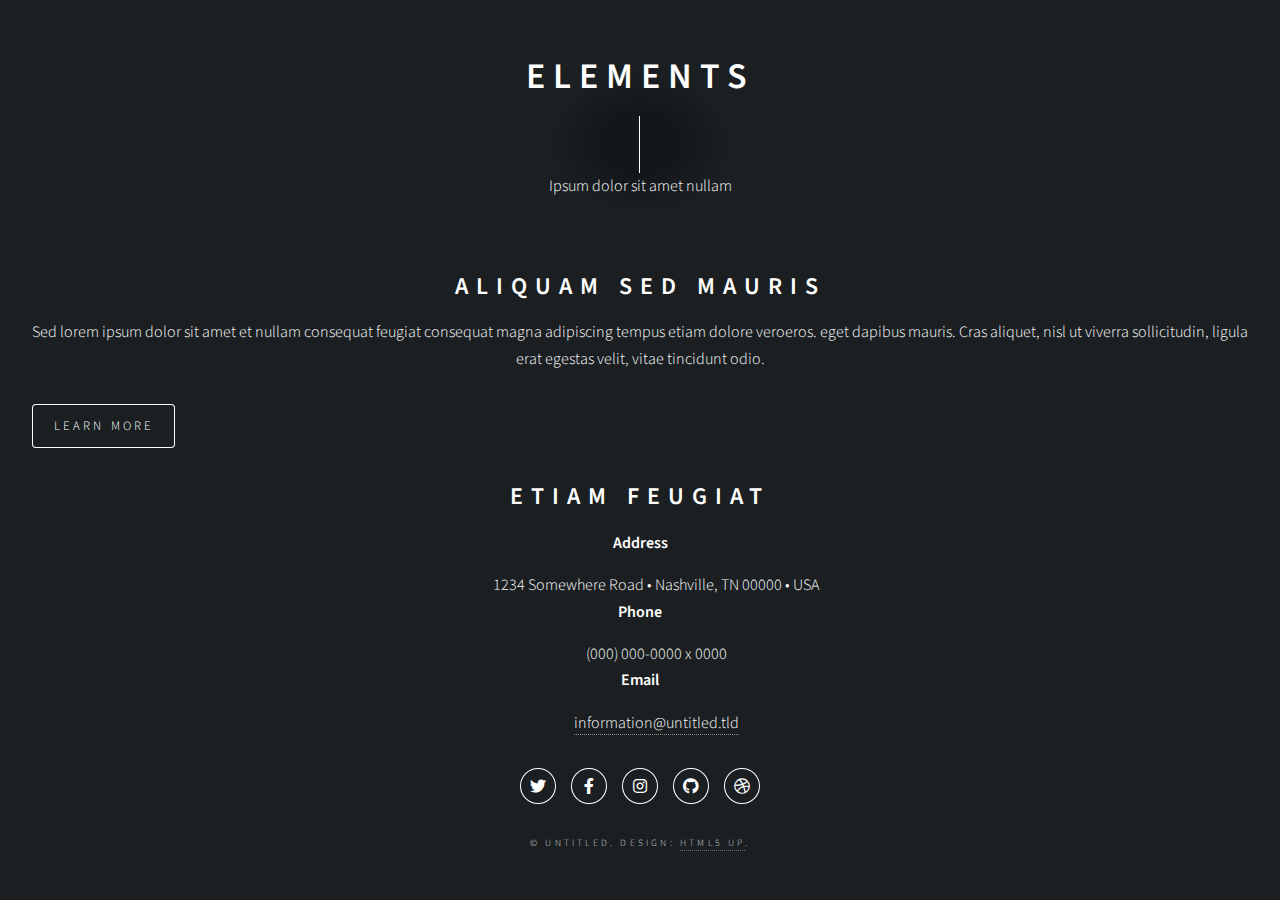
==== commit 19c0aba2: "Add files via upload" ====
--- a/elements.html
+++ b/elements.html
@@ -8,9 +8,9 @@
 	<head>
 		<title>Elements - Stellar by HTML5 UP</title>
 		<meta charset="utf-8" />
-		<meta name="viewport" content="width=device-width, initial-scale=1, user-scalable=no" />
-		<link rel="stylesheet" href="assets/css/main.css" />
-		<noscript><link rel="stylesheet" href="assets/css/noscript.css" /></noscript>
+        <meta name="viewport" content="width=device-width, initial-scale=1, user-scalable=no" />
+        <link rel="stylesheet" href="assets/css/main.css" />
+        <noscript><link rel="stylesheet" href="assets/css/noscript.css" /></noscript>
 	</head>
 	<body class="is-preload">
 
--- a/assets/css/main.css
+++ b/assets/css/main.css
@@ -1,10 +1,10 @@
-@import url("https://fonts.googleapis.com/css?family=Source+Sans+Pro:300,900");
-@import url("fontawesome-all.min.css");
-
-/*
-	Aerial by HTML5 UP
-	html5up.net | @ajlkn
-	Free for personal and commercial use under the CCA 3.0 license (html5up.net/license)
+@import url(fontawesome-all.min.css);
+@import url("https://fonts.googleapis.com/css?family=Source+Sans+Pro:300italic,600italic,300,600");
+
+/*
+	Dimension by HTML5 UP
+	html5up.net | @ajlkn
+	Free for personal and commercial use under the CCA 3.0 license (html5up.net/license)
 */
 
 html, body, div, span, applet, object,
@@ -33,6 +33,14 @@
 	line-height: 1;
 }
 
+.centeredGif {
+  display: block;
+  margin-left: auto;
+  margin-right: auto;
+  margin-bottom: 10%;
+  width: 75%;
+}
+
 ol, ul {
 	list-style: none;
 }
@@ -74,6 +82,18 @@
 
 /* Basic */
 
+	@-ms-viewport {
+		width: device-width;
+	}
+
+	@media screen and (max-width: 480px) {
+
+		html, body {
+			min-width: 320px;
+		}
+
+	}
+
 	html {
 		box-sizing: border-box;
 	}
@@ -83,8 +103,7 @@
 	}
 
 	body {
-		background: #fff;
-		overflow: hidden;
+		background: #1b1f22;
 	}
 
 		body.is-preload *, body.is-preload *:before, body.is-preload *:after {
@@ -98,34 +117,500 @@
 			transition: none !important;
 		}
 
+/* Type */
+
+	html {
+		font-size: 16pt;
+	}
+
+		@media screen and (max-width: 1680px) {
+
+			html {
+				font-size: 12pt;
+			}
+
+		}
+
+		@media screen and (max-width: 736px) {
+
+			html {
+				font-size: 11pt;
+			}
+
+		}
+
+		@media screen and (max-width: 360px) {
+
+			html {
+				font-size: 10pt;
+			}
+
+		}
+
 	body, input, select, textarea {
-		color: #fff;
-		font-family: 'Source Sans Pro', sans-serif;
-		font-size: 15pt;
-		font-weight: 300 !important;
-		letter-spacing: -0.025em;
-		line-height: 1.75em;
+		color: #ffffff;
+		font-family: "Source Sans Pro", sans-serif;
+		font-weight: 300;
+		font-size: 1rem;
+		line-height: 1.65;
 	}
 
 	a {
-		-moz-transition: border-color 0.2s ease-in-out;
-		-webkit-transition: border-color 0.2s ease-in-out;
-		-ms-transition: border-color 0.2s ease-in-out;
-		transition: border-color 0.2s ease-in-out;
-		border-bottom: dotted 1px;
+		-moz-transition: color 0.2s ease-in-out, background-color 0.2s ease-in-out, border-bottom-color 0.2s ease-in-out;
+		-webkit-transition: color 0.2s ease-in-out, background-color 0.2s ease-in-out, border-bottom-color 0.2s ease-in-out;
+		-ms-transition: color 0.2s ease-in-out, background-color 0.2s ease-in-out, border-bottom-color 0.2s ease-in-out;
+		transition: color 0.2s ease-in-out, background-color 0.2s ease-in-out, border-bottom-color 0.2s ease-in-out;
+		border-bottom: dotted 1px rgba(255, 255, 255, 0.5);
+		text-decoration: none;
 		color: inherit;
+	}
+
+		a:hover {
+			border-bottom-color: transparent;
+		}
+
+	strong, b {
+		color: #ffffff;
+		font-weight: 600;
+	}
+
+	em, i {
+		font-style: italic;
+	}
+
+	p {
+		margin: 0 0 2rem 0;
+	}
+
+	h1, h2, h3, h4, h5, h6 {
+		color: #ffffff;
+		font-weight: 600;
+		line-height: 1.5;
+		margin: 0 0 1rem 0;
+		text-transform: uppercase;
+		letter-spacing: 0.2rem;
+	}
+
+		h1 a, h2 a, h3 a, h4 a, h5 a, h6 a {
+			color: inherit;
+			text-decoration: none;
+		}
+
+		h1.major, h2.major, h3.major, h4.major, h5.major, h6.major {
+			border-bottom: solid 1px #ffffff;
+			width: -moz-max-content;
+			width: -webkit-max-content;
+			width: -ms-max-content;
+			width: max-content;
+			padding-bottom: 0.5rem;
+			margin: 0 0 2rem 0;
+		}
+
+	h1 {
+		font-size: 2.25rem;
+		line-height: 1.3;
+		letter-spacing: 0.5rem;
+	}
+
+	h2 {
+		font-size: 1.5rem;
+		line-height: 1.4;
+		letter-spacing: 0.5rem;
+	}
+
+	h3 {
+		font-size: 1rem;
+	}
+
+	h4 {
+		font-size: 0.8rem;
+	}
+
+	h5 {
+		font-size: 0.7rem;
+	}
+
+	h6 {
+		font-size: 0.6rem;
+	}
+
+	@media screen and (max-width: 736px) {
+
+		h1 {
+			font-size: 1.75rem;
+			line-height: 1.4;
+		}
+
+		h2 {
+			font-size: 1.25em;
+			line-height: 1.5;
+		}
+
+	}
+
+	sub {
+		font-size: 0.8rem;
+		position: relative;
+		top: 0.5rem;
+	}
+
+	sup {
+		font-size: 0.8rem;
+		position: relative;
+		top: -0.5rem;
+	}
+
+	blockquote {
+		border-left: solid 4px #ffffff;
+		font-style: italic;
+		margin: 0 0 2rem 0;
+		padding: 0.5rem 0 0.5rem 2rem;
+	}
+
+	code {
+		background: rgba(255, 255, 255, 0.075);
+		border-radius: 4px;
+		font-family: "Courier New", monospace;
+		font-size: 0.9rem;
+		margin: 0 0.25rem;
+		padding: 0.25rem 0.65rem;
+	}
+
+	pre {
+		-webkit-overflow-scrolling: touch;
+		font-family: "Courier New", monospace;
+		font-size: 0.9rem;
+		margin: 0 0 2rem 0;
+	}
+
+		pre code {
+			display: block;
+			line-height: 1.75;
+			padding: 1rem 1.5rem;
+			overflow-x: auto;
+		}
+
+	hr {
+		border: 0;
+		border-bottom: solid 1px #ffffff;
+		margin: 2.75rem 0;
+	}
+
+	.align-left {
+		text-align: left;
+	}
+
+	.align-center {
+		text-align: center;
+	}
+
+	.align-right {
+		text-align: right;
+	}
+
+/* Form */
+
+	form {
+		margin: 0 0 2rem 0;
+	}
+
+		form > :last-child {
+			margin-bottom: 0;
+		}
+
+		form > .fields {
+			display: -moz-flex;
+			display: -webkit-flex;
+			display: -ms-flex;
+			display: flex;
+			-moz-flex-wrap: wrap;
+			-webkit-flex-wrap: wrap;
+			-ms-flex-wrap: wrap;
+			flex-wrap: wrap;
+			width: calc(100% + 3rem);
+			margin: -1.5rem 0 2rem -1.5rem;
+		}
+
+			form > .fields > .field {
+				-moz-flex-grow: 0;
+				-webkit-flex-grow: 0;
+				-ms-flex-grow: 0;
+				flex-grow: 0;
+				-moz-flex-shrink: 0;
+				-webkit-flex-shrink: 0;
+				-ms-flex-shrink: 0;
+				flex-shrink: 0;
+				padding: 1.5rem 0 0 1.5rem;
+				width: calc(100% - 1.5rem);
+			}
+
+				form > .fields > .field.half {
+					width: calc(50% - 0.75rem);
+				}
+
+				form > .fields > .field.third {
+					width: calc(100%/3 - 0.5rem);
+				}
+
+				form > .fields > .field.quarter {
+					width: calc(25% - 0.375rem);
+				}
+
+		@media screen and (max-width: 480px) {
+
+			form > .fields {
+				width: calc(100% + 3rem);
+				margin: -1.5rem 0 2rem -1.5rem;
+			}
+
+				form > .fields > .field {
+					padding: 1.5rem 0 0 1.5rem;
+					width: calc(100% - 1.5rem);
+				}
+
+					form > .fields > .field.half {
+						width: calc(100% - 1.5rem);
+					}
+
+					form > .fields > .field.third {
+						width: calc(100% - 1.5rem);
+					}
+
+					form > .fields > .field.quarter {
+						width: calc(100% - 1.5rem);
+					}
+
+		}
+
+	label {
+		color: #ffffff;
+		display: block;
+		font-size: 0.8rem;
+		font-weight: 300;
+		letter-spacing: 0.2rem;
+		line-height: 1.5;
+		margin: 0 0 1rem 0;
+		text-transform: uppercase;
+	}
+
+	input[type="text"],
+	input[type="password"],
+	input[type="email"],
+	input[type="tel"],
+	select,
+	textarea {
+		-moz-appearance: none;
+		-webkit-appearance: none;
+		-ms-appearance: none;
+		appearance: none;
+		-moz-transition: border-color 0.2s ease-in-out, box-shadow 0.2s ease-in-out, background-color 0.2s ease-in-out;
+		-webkit-transition: border-color 0.2s ease-in-out, box-shadow 0.2s ease-in-out, background-color 0.2s ease-in-out;
+		-ms-transition: border-color 0.2s ease-in-out, box-shadow 0.2s ease-in-out, background-color 0.2s ease-in-out;
+		transition: border-color 0.2s ease-in-out, box-shadow 0.2s ease-in-out, background-color 0.2s ease-in-out;
+		background-color: transparent;
+		border-radius: 4px;
+		border: solid 1px #ffffff;
+		color: inherit;
+		display: block;
 		outline: 0;
+		padding: 0 1rem;
 		text-decoration: none;
-	}
-
-		a:hover {
-			border-color: transparent;
+		width: 100%;
+	}
+
+		input[type="text"]:invalid,
+		input[type="password"]:invalid,
+		input[type="email"]:invalid,
+		input[type="tel"]:invalid,
+		select:invalid,
+		textarea:invalid {
+			box-shadow: none;
+		}
+
+		input[type="text"]:focus,
+		input[type="password"]:focus,
+		input[type="email"]:focus,
+		input[type="tel"]:focus,
+		select:focus,
+		textarea:focus {
+			background: rgba(255, 255, 255, 0.075);
+			border-color: #ffffff;
+			box-shadow: 0 0 0 1px #ffffff;
+		}
+
+	select {
+		background-image: url("data:image/svg+xml;charset=utf8,%3Csvg xmlns='http://www.w3.org/2000/svg' width='40' height='40' preserveAspectRatio='none' viewBox='0 0 40 40'%3E%3Cpath d='M9.4,12.3l10.4,10.4l10.4-10.4c0.2-0.2,0.5-0.4,0.9-0.4c0.3,0,0.6,0.1,0.9,0.4l3.3,3.3c0.2,0.2,0.4,0.5,0.4,0.9 c0,0.4-0.1,0.6-0.4,0.9L20.7,31.9c-0.2,0.2-0.5,0.4-0.9,0.4c-0.3,0-0.6-0.1-0.9-0.4L4.3,17.3c-0.2-0.2-0.4-0.5-0.4-0.9 c0-0.4,0.1-0.6,0.4-0.9l3.3-3.3c0.2-0.2,0.5-0.4,0.9-0.4S9.1,12.1,9.4,12.3z' fill='%23ffffff' /%3E%3C/svg%3E");
+		background-size: 1.25rem;
+		background-repeat: no-repeat;
+		background-position: calc(100% - 1rem) center;
+		height: 2.75rem;
+		padding-right: 2.75rem;
+		text-overflow: ellipsis;
+	}
+
+		select option {
+			color: #ffffff;
+			background: #1b1f22;
+		}
+
+		select:focus::-ms-value {
+			background-color: transparent;
+		}
+
+		select::-ms-expand {
+			display: none;
+		}
+
+	input[type="text"],
+	input[type="password"],
+	input[type="email"],
+	select {
+		height: 2.75rem;
+	}
+
+	textarea {
+		padding: 0.75rem 1rem;
+	}
+
+	input[type="checkbox"],
+	input[type="radio"] {
+		-moz-appearance: none;
+		-webkit-appearance: none;
+		-ms-appearance: none;
+		appearance: none;
+		display: block;
+		float: left;
+		margin-right: -2rem;
+		opacity: 0;
+		width: 1rem;
+		z-index: -1;
+	}
+
+		input[type="checkbox"] + label,
+		input[type="radio"] + label {
+			text-decoration: none;
+			-moz-user-select: none;
+			-webkit-user-select: none;
+			-ms-user-select: none;
+			user-select: none;
+			color: #ffffff;
+			cursor: pointer;
+			display: inline-block;
+			font-size: 0.8rem;
+			font-weight: 300;
+			margin: 0 0 0.5rem 0;
+			padding-left: 2.65rem;
+			padding-right: 0.75rem;
+			position: relative;
+		}
+
+			input[type="checkbox"] + label:before,
+			input[type="radio"] + label:before {
+				-moz-osx-font-smoothing: grayscale;
+				-webkit-font-smoothing: antialiased;
+				display: inline-block;
+				font-style: normal;
+				font-variant: normal;
+				text-rendering: auto;
+				line-height: 1;
+				text-transform: none !important;
+				font-family: 'Font Awesome 5 Free';
+				font-weight: 900;
+			}
+
+			input[type="checkbox"] + label:before,
+			input[type="radio"] + label:before {
+				-moz-transition: border-color 0.2s ease-in-out, box-shadow 0.2s ease-in-out, background-color 0.2s ease-in-out;
+				-webkit-transition: border-color 0.2s ease-in-out, box-shadow 0.2s ease-in-out, background-color 0.2s ease-in-out;
+				-ms-transition: border-color 0.2s ease-in-out, box-shadow 0.2s ease-in-out, background-color 0.2s ease-in-out;
+				transition: border-color 0.2s ease-in-out, box-shadow 0.2s ease-in-out, background-color 0.2s ease-in-out;
+				border-radius: 4px;
+				border: solid 1px #ffffff;
+				content: '';
+				display: inline-block;
+				height: 1.65rem;
+				left: 0;
+				line-height: 1.65rem;
+				position: absolute;
+				text-align: center;
+				top: -0.15rem;
+				width: 1.65rem;
+			}
+
+		input[type="checkbox"]:checked + label:before,
+		input[type="radio"]:checked + label:before {
+			background: #ffffff !important;
+			border-color: #ffffff !important;
+			color: #1b1f22;
+			content: '\f00c';
+		}
+
+		input[type="checkbox"]:focus + label:before,
+		input[type="radio"]:focus + label:before {
+			background: rgba(255, 255, 255, 0.075);
+			border-color: #ffffff;
+			box-shadow: 0 0 0 1px #ffffff;
+		}
+
+	input[type="checkbox"] + label:before {
+		border-radius: 4px;
+	}
+
+	input[type="radio"] + label:before {
+		border-radius: 100%;
+	}
+
+	::-webkit-input-placeholder {
+		color: rgba(255, 255, 255, 0.5) !important;
+		opacity: 1.0;
+	}
+
+	:-moz-placeholder {
+		color: rgba(255, 255, 255, 0.5) !important;
+		opacity: 1.0;
+	}
+
+	::-moz-placeholder {
+		color: rgba(255, 255, 255, 0.5) !important;
+		opacity: 1.0;
+	}
+
+	:-ms-input-placeholder {
+		color: rgba(255, 255, 255, 0.5) !important;
+		opacity: 1.0;
+	}
+
+	.formerize-placeholder {
+		color: rgba(255, 255, 255, 0.5) !important;
+		opacity: 1.0;
+	}
+
+/* Box */
+
+	.box {
+		border-radius: 4px;
+		border: solid 1px #ffffff;
+		margin-bottom: 2rem;
+		padding: 1.5em;
+	}
+
+		.box > :last-child,
+		.box > :last-child > :last-child,
+		.box > :last-child > :last-child > :last-child {
+			margin-bottom: 0;
+		}
+
+		.box.alt {
+			border: 0;
+			border-radius: 0;
+			padding: 0;
 		}
 
 /* Icon */
 
 	.icon {
 		text-decoration: none;
+		border-bottom: none;
 		position: relative;
 	}
 
@@ -146,6 +631,10 @@
 			display: none;
 		}
 
+		.icon:before {
+			line-height: inherit;
+		}
+
 		.icon.solid:before {
 			font-weight: 900;
 		}
@@ -154,928 +643,1068 @@
 			font-family: 'Font Awesome 5 Brands';
 		}
 
-/* Wrapper */
-
-	@-moz-keyframes wrapper {
-		0% {
-			opacity: 0;
-		}
-
-		100% {
-			opacity: 1;
-		}
-	}
-
-	@-webkit-keyframes wrapper {
-		0% {
-			opacity: 0;
-		}
-
-		100% {
-			opacity: 1;
-		}
-	}
-
-	@-ms-keyframes wrapper {
-		0% {
-			opacity: 0;
-		}
-
-		100% {
-			opacity: 1;
-		}
-	}
-
-	@keyframes wrapper {
-		0% {
-			opacity: 0;
-		}
-
-		100% {
-			opacity: 1;
-		}
-	}
-
-	#wrapper {
-		-moz-animation: wrapper 3s forwards;
-		-webkit-animation: wrapper 3s forwards;
-		-ms-animation: wrapper 3s forwards;
-		animation: wrapper 3s forwards;
-		height: 100%;
-		left: 0;
-		opacity: 0;
+/* Image */
+
+	.image {
+		border-radius: 4px;
+		border: 0;
+		display: inline-block;
+		position: relative;
+	}
+
+		.image:before {
+			pointer-events: none;
+			background-image: url("../../images/overlay.png");
+			background-color: rgba(19, 21, 25, 0.5);
+			border-radius: 4px;
+			content: '';
+			display: block;
+			height: 100%;
+			left: 0;
+			opacity: 0.5;
+			position: absolute;
+			top: 0;
+			width: 100%;
+		}
+
+		.image img {
+			border-radius: 4px;
+			display: block;
+		}
+
+		.image.left, .image.right {
+			max-width: 40%;
+		}
+
+			.image.left img, .image.right img {
+				width: 100%;
+			}
+
+		.image.left {
+			float: left;
+			padding: 0 1.5em 1em 0;
+			top: 0.25em;
+		}
+
+		.image.right {
+			float: right;
+			padding: 0 0 1em 1.5em;
+			top: 0.25em;
+		}
+
+		.image.fit {
+			display: block;
+			margin: 0 0 2rem 0;
+			width: 100%;
+		}
+
+			.image.fit img {
+				width: 100%;
+			}
+
+		.image.main {
+			display: block;
+			margin: 2.5rem 0;
+			width: 100%;
+		}
+
+			.image.main img {
+				width: 100%;
+			}
+
+		@media screen and (max-width: 736px) {
+
+			.image.main {
+				margin: 2rem 0;
+			}
+
+		}
+
+		@media screen and (max-width: 480px) {
+
+			.image.main {
+				margin: 1.5rem 0;
+			}
+
+		}
+
+/* List */
+
+	ol {
+		list-style: decimal;
+		margin: 0 0 2rem 0;
+		padding-left: 1.25em;
+	}
+
+		ol li {
+			padding-left: 0.25em;
+		}
+
+	ul {
+		list-style: disc;
+		margin: 0 0 2rem 0;
+		padding-left: 1em;
+	}
+
+		ul li {
+			padding-left: 0.5em;
+		}
+
+		ul.alt {
+			list-style: none;
+			padding-left: 0;
+		}
+
+			ul.alt li {
+				border-top: solid 1px #ffffff;
+				padding: 0.5em 0;
+			}
+
+				ul.alt li:first-child {
+					border-top: 0;
+					padding-top: 0;
+				}
+
+	dl {
+		margin: 0 0 2rem 0;
+	}
+
+		dl dt {
+			display: block;
+			font-weight: 600;
+			margin: 0 0 1rem 0;
+		}
+
+		dl dd {
+			margin-left: 2rem;
+		}
+
+/* Actions */
+
+	ul.actions {
+		display: -moz-flex;
+		display: -webkit-flex;
+		display: -ms-flex;
+		display: flex;
+		cursor: default;
+		list-style: none;
+		margin-left: -1rem;
+		padding-left: 0;
+	}
+
+		ul.actions li {
+			padding: 0 0 0 1rem;
+			vertical-align: middle;
+		}
+
+		ul.actions.special {
+			-moz-justify-content: center;
+			-webkit-justify-content: center;
+			-ms-justify-content: center;
+			justify-content: center;
+			width: 100%;
+			margin-left: 0;
+		}
+
+			ul.actions.special li:first-child {
+				padding-left: 0;
+			}
+
+		ul.actions.stacked {
+			-moz-flex-direction: column;
+			-webkit-flex-direction: column;
+			-ms-flex-direction: column;
+			flex-direction: column;
+			margin-left: 0;
+		}
+
+			ul.actions.stacked li {
+				padding: 1.3rem 0 0 0;
+			}
+
+				ul.actions.stacked li:first-child {
+					padding-top: 0;
+				}
+
+		ul.actions.fit {
+			width: calc(100% + 1rem);
+		}
+
+			ul.actions.fit li {
+				-moz-flex-grow: 1;
+				-webkit-flex-grow: 1;
+				-ms-flex-grow: 1;
+				flex-grow: 1;
+				-moz-flex-shrink: 1;
+				-webkit-flex-shrink: 1;
+				-ms-flex-shrink: 1;
+				flex-shrink: 1;
+				width: 100%;
+			}
+
+				ul.actions.fit li > * {
+					width: 100%;
+				}
+
+			ul.actions.fit.stacked {
+				width: 100%;
+			}
+
+		@media screen and (max-width: 480px) {
+
+			ul.actions:not(.fixed) {
+				-moz-flex-direction: column;
+				-webkit-flex-direction: column;
+				-ms-flex-direction: column;
+				flex-direction: column;
+				margin-left: 0;
+				width: 100% !important;
+			}
+
+				ul.actions:not(.fixed) li {
+					-moz-flex-grow: 1;
+					-webkit-flex-grow: 1;
+					-ms-flex-grow: 1;
+					flex-grow: 1;
+					-moz-flex-shrink: 1;
+					-webkit-flex-shrink: 1;
+					-ms-flex-shrink: 1;
+					flex-shrink: 1;
+					padding: 1rem 0 0 0;
+					text-align: center;
+					width: 100%;
+				}
+
+					ul.actions:not(.fixed) li > * {
+						width: 100%;
+					}
+
+					ul.actions:not(.fixed) li:first-child {
+						padding-top: 0;
+					}
+
+					ul.actions:not(.fixed) li input[type="submit"],
+					ul.actions:not(.fixed) li input[type="reset"],
+					ul.actions:not(.fixed) li input[type="button"],
+					ul.actions:not(.fixed) li button,
+					ul.actions:not(.fixed) li .button {
+						width: 100%;
+					}
+
+						ul.actions:not(.fixed) li input[type="submit"].icon:before,
+						ul.actions:not(.fixed) li input[type="reset"].icon:before,
+						ul.actions:not(.fixed) li input[type="button"].icon:before,
+						ul.actions:not(.fixed) li button.icon:before,
+						ul.actions:not(.fixed) li .button.icon:before {
+							margin-left: -0.5em;
+						}
+
+		}
+
+/* Icons */
+
+	ul.icons {
+		cursor: default;
+		list-style: none;
+		padding-left: 0;
+	}
+
+		ul.icons li {
+			display: inline-block;
+			padding: 0 0.75em 0 0;
+		}
+
+			ul.icons li:last-child {
+				padding-right: 0;
+			}
+
+			ul.icons li a {
+				border-radius: 100%;
+				box-shadow: inset 0 0 0 1px #ffffff;
+				display: inline-block;
+				height: 2.25rem;
+				line-height: 2.25rem;
+				text-align: center;
+				width: 2.25rem;
+			}
+
+				ul.icons li a:hover {
+					background-color: rgba(255, 255, 255, 0.075);
+				}
+
+				ul.icons li a:active {
+					background-color: rgba(255, 255, 255, 0.175);
+				}
+
+/* Table */
+
+	.table-wrapper {
+		-webkit-overflow-scrolling: touch;
+		overflow-x: auto;
+	}
+
+	table {
+		margin: 0 0 2rem 0;
+		width: 100%;
+	}
+
+		table tbody tr {
+			border: solid 1px #ffffff;
+			border-left: 0;
+			border-right: 0;
+		}
+
+			table tbody tr:nth-child(2n + 1) {
+				background-color: rgba(255, 255, 255, 0.075);
+			}
+
+		table td {
+			padding: 0.75em 0.75em;
+		}
+
+		table th {
+			color: #ffffff;
+			font-size: 0.9em;
+			font-weight: 600;
+			padding: 0 0.75em 0.75em 0.75em;
+			text-align: left;
+		}
+
+		table thead {
+			border-bottom: solid 2px #ffffff;
+		}
+
+		table tfoot {
+			border-top: solid 2px #ffffff;
+		}
+
+		table.alt {
+			border-collapse: separate;
+		}
+
+			table.alt tbody tr td {
+				border: solid 1px #ffffff;
+				border-left-width: 0;
+				border-top-width: 0;
+			}
+
+				table.alt tbody tr td:first-child {
+					border-left-width: 1px;
+				}
+
+			table.alt tbody tr:first-child td {
+				border-top-width: 1px;
+			}
+
+			table.alt thead {
+				border-bottom: 0;
+			}
+
+			table.alt tfoot {
+				border-top: 0;
+			}
+
+/* Button */
+
+	input[type="submit"],
+	input[type="reset"],
+	input[type="button"],
+	button,
+	.button {
+		-moz-appearance: none;
+		-webkit-appearance: none;
+		-ms-appearance: none;
+		appearance: none;
+		-moz-transition: background-color 0.2s ease-in-out, color 0.2s ease-in-out;
+		-webkit-transition: background-color 0.2s ease-in-out, color 0.2s ease-in-out;
+		-ms-transition: background-color 0.2s ease-in-out, color 0.2s ease-in-out;
+		transition: background-color 0.2s ease-in-out, color 0.2s ease-in-out;
+		background-color: transparent;
+		border-radius: 4px;
+		border: 0;
+		box-shadow: inset 0 0 0 1px #ffffff;
+		color: #ffffff !important;
+		cursor: pointer;
+		display: inline-block;
+		font-size: 0.8rem;
+		font-weight: 300;
+		height: 2.75rem;
+		letter-spacing: 0.2rem;
+		line-height: 2.75rem;
+		outline: 0;
+		padding: 0 1.25rem 0 1.35rem;
+		text-align: center;
+		text-decoration: none;
+		text-transform: uppercase;
+		white-space: nowrap;
+	}
+
+		input[type="submit"]:hover,
+		input[type="reset"]:hover,
+		input[type="button"]:hover,
+		button:hover,
+		.button:hover {
+			background-color: rgba(255, 255, 255, 0.075);
+		}
+
+		input[type="submit"]:active,
+		input[type="reset"]:active,
+		input[type="button"]:active,
+		button:active,
+		.button:active {
+			background-color: rgba(255, 255, 255, 0.175);
+		}
+
+		input[type="submit"].icon:before,
+		input[type="reset"].icon:before,
+		input[type="button"].icon:before,
+		button.icon:before,
+		.button.icon:before {
+			margin-right: 0.5em;
+		}
+
+		input[type="submit"].fit,
+		input[type="reset"].fit,
+		input[type="button"].fit,
+		button.fit,
+		.button.fit {
+			width: 100%;
+		}
+
+		input[type="submit"].small,
+		input[type="reset"].small,
+		input[type="button"].small,
+		button.small,
+		.button.small {
+			font-size: 0.6rem;
+			height: 2.0625rem;
+			line-height: 2.0625rem;
+		}
+
+		input[type="submit"].primary,
+		input[type="reset"].primary,
+		input[type="button"].primary,
+		button.primary,
+		.button.primary {
+			background-color: #ffffff;
+			color: #1b1f22 !important;
+			font-weight: 600;
+		}
+
+		input[type="submit"].disabled, input[type="submit"]:disabled,
+		input[type="reset"].disabled,
+		input[type="reset"]:disabled,
+		input[type="button"].disabled,
+		input[type="button"]:disabled,
+		button.disabled,
+		button:disabled,
+		.button.disabled,
+		.button:disabled {
+			pointer-events: none;
+			cursor: default;
+			opacity: 0.25;
+		}
+
+	input[type="submit"],
+	input[type="reset"],
+	input[type="button"],
+	button {
+		line-height: calc(2.75rem - 2px);
+	}
+
+/* BG */
+
+	#bg {
+		-moz-transform: scale(1.0);
+		-webkit-transform: scale(1.0);
+		-ms-transform: scale(1.0);
+		transform: scale(1.0);
+		-webkit-backface-visibility: hidden;
 		position: fixed;
 		top: 0;
+		left: 0;
 		width: 100%;
-	}
-
-/* BG */
-
-	#bg {
-		-moz-animation: bg 60s linear infinite;
-		-webkit-animation: bg 60s linear infinite;
-		-ms-animation: bg 60s linear infinite;
-		animation: bg 60s linear infinite;
-		-moz-backface-visibility: hidden;
-		-webkit-backface-visibility: hidden;
-		-ms-backface-visibility: hidden;
-		backface-visibility: hidden;
-		-moz-transform: translate3d(0,0,0);
-		-webkit-transform: translate3d(0,0,0);
-		-ms-transform: translate3d(0,0,0);
-		transform: translate3d(0,0,0);
-	/* Set your background with this */
-
-		background: #348cb2 url("images/bg.jpg") bottom left;
-		background-repeat: repeat-x;
-		height: 100%;
-		left: 0;
-		opacity: 1;
-		position: fixed;
-		top: 0;
-	}
-
-	@-moz-keyframes bg {
-		0% {
-			-moz-transform: translate3d(0,0,0);
-			-webkit-transform: translate3d(0,0,0);
-			-ms-transform: translate3d(0,0,0);
-			transform: translate3d(0,0,0);
-		}
-
-		100% {
-			-moz-transform: translate3d(-2250px,0,0);
-			-webkit-transform: translate3d(-2250px,0,0);
-			-ms-transform: translate3d(-2250px,0,0);
-			transform: translate3d(-2250px,0,0);
-		}
-	}
-
-	@-webkit-keyframes bg {
-		0% {
-			-moz-transform: translate3d(0,0,0);
-			-webkit-transform: translate3d(0,0,0);
-			-ms-transform: translate3d(0,0,0);
-			transform: translate3d(0,0,0);
-		}
-
-		100% {
-			-moz-transform: translate3d(-2250px,0,0);
-			-webkit-transform: translate3d(-2250px,0,0);
-			-ms-transform: translate3d(-2250px,0,0);
-			transform: translate3d(-2250px,0,0);
-		}
-	}
-
-	@-ms-keyframes bg {
-		0% {
-			-moz-transform: translate3d(0,0,0);
-			-webkit-transform: translate3d(0,0,0);
-			-ms-transform: translate3d(0,0,0);
-			transform: translate3d(0,0,0);
-		}
-
-		100% {
-			-moz-transform: translate3d(-2250px,0,0);
-			-webkit-transform: translate3d(-2250px,0,0);
-			-ms-transform: translate3d(-2250px,0,0);
-			transform: translate3d(-2250px,0,0);
-		}
-	}
-
-	@keyframes bg {
-		0% {
-			-moz-transform: translate3d(0,0,0);
-			-webkit-transform: translate3d(0,0,0);
-			-ms-transform: translate3d(0,0,0);
-			transform: translate3d(0,0,0);
-		}
-
-		100% {
-			-moz-transform: translate3d(-2250px,0,0);
-			-webkit-transform: translate3d(-2250px,0,0);
-			-ms-transform: translate3d(-2250px,0,0);
-			transform: translate3d(-2250px,0,0);
-		}
-	}
-
-	#bg {
-		background-size: 2250px auto;
-		width: 6750px;
-	}
-
-/* Overlay */
-
-	@-moz-keyframes overlay {
-		0% {
+		height: 100vh;
+		z-index: 1;
+	}
+
+		#bg:before, #bg:after {
+			content: '';
+			display: block;
+			position: absolute;
+			top: 0;
+			left: 0;
+			width: 100%;
+			height: 100%;
+		}
+
+		#bg:before {
+			-moz-transition: background-color 2.5s ease-in-out;
+			-webkit-transition: background-color 2.5s ease-in-out;
+			-ms-transition: background-color 2.5s ease-in-out;
+			transition: background-color 2.5s ease-in-out;
+			-moz-transition-delay: 0.75s;
+			-webkit-transition-delay: 0.75s;
+			-ms-transition-delay: 0.75s;
+			transition-delay: 0.75s;
+			background-image: linear-gradient(to top, rgba(19, 21, 25, 0.5), rgba(19, 21, 25, 0.5)), url("../../images/overlay.png");
+			background-size: auto,+ 256px 256px;
+			background-position: center,+ center;
+			background-repeat: no-repeat,+ repeat;
+			z-index: 2;
+		}
+
+		#bg:after {
+			-moz-transform: scale(1.125);
+			-webkit-transform: scale(1.125);
+			-ms-transform: scale(1.125);
+			transform: scale(1.125);
+			-moz-transition: -moz-transform 0.325s ease-in-out, -moz-filter 0.325s ease-in-out;
+			-webkit-transition: -webkit-transform 0.325s ease-in-out, -webkit-filter 0.325s ease-in-out;
+			-ms-transition: -ms-transform 0.325s ease-in-out, -ms-filter 0.325s ease-in-out;
+			transition: transform 0.325s ease-in-out, filter 0.325s ease-in-out;
+			background-image: url("../../images/bg.jpg");
+			background-position: center;
+			background-size: cover;
+			background-repeat: no-repeat;
+			z-index: 1;
+		}
+
+		body.is-article-visible #bg:after {
+			-moz-transform: scale(1.0825);
+			-webkit-transform: scale(1.0825);
+			-ms-transform: scale(1.0825);
+			transform: scale(1.0825);
+			-moz-filter: blur(0.2rem);
+			-webkit-filter: blur(0.2rem);
+			-ms-filter: blur(0.2rem);
+			filter: blur(0.2rem);
+		}
+
+		body.is-preload #bg:before {
+			background-color: #000000;
+		}
+
+/* Wrapper */
+
+	#wrapper {
+		display: -moz-flex;
+		display: -webkit-flex;
+		display: -ms-flex;
+		display: flex;
+		-moz-flex-direction: column;
+		-webkit-flex-direction: column;
+		-ms-flex-direction: column;
+		flex-direction: column;
+		-moz-align-items: center;
+		-webkit-align-items: center;
+		-ms-align-items: center;
+		align-items: center;
+		-moz-justify-content: space-between;
+		-webkit-justify-content: space-between;
+		-ms-justify-content: space-between;
+		justify-content: space-between;
+		position: relative;
+		min-height: 100vh;
+		width: 100%;
+		padding: 4rem 2rem;
+		z-index: 3;
+	}
+
+		#wrapper:before {
+			content: '';
+			display: block;
+		}
+
+		@media screen and (max-width: 1680px) {
+
+			#wrapper {
+				padding: 3rem 2rem;
+			}
+
+		}
+
+		@media screen and (max-width: 736px) {
+
+			#wrapper {
+				padding: 2rem 1rem;
+			}
+
+		}
+
+		@media screen and (max-width: 480px) {
+
+			#wrapper {
+				padding: 1rem;
+			}
+
+		}
+
+/* Header */
+
+	#header {
+		display: -moz-flex;
+		display: -webkit-flex;
+		display: -ms-flex;
+		display: flex;
+		-moz-flex-direction: column;
+		-webkit-flex-direction: column;
+		-ms-flex-direction: column;
+		flex-direction: column;
+		-moz-align-items: center;
+		-webkit-align-items: center;
+		-ms-align-items: center;
+		align-items: center;
+		-moz-transition: -moz-transform 0.325s ease-in-out, -moz-filter 0.325s ease-in-out, opacity 0.325s ease-in-out;
+		-webkit-transition: -webkit-transform 0.325s ease-in-out, -webkit-filter 0.325s ease-in-out, opacity 0.325s ease-in-out;
+		-ms-transition: -ms-transform 0.325s ease-in-out, -ms-filter 0.325s ease-in-out, opacity 0.325s ease-in-out;
+		transition: transform 0.325s ease-in-out, filter 0.325s ease-in-out, opacity 0.325s ease-in-out;
+		background-image: -moz-radial-gradient(rgba(0, 0, 0, 0.25) 25%, rgba(0, 0, 0, 0) 55%);
+		background-image: -webkit-radial-gradient(rgba(0, 0, 0, 0.25) 25%, rgba(0, 0, 0, 0) 55%);
+		background-image: -ms-radial-gradient(rgba(0, 0, 0, 0.25) 25%, rgba(0, 0, 0, 0) 55%);
+		background-image: radial-gradient(rgba(0, 0, 0, 0.25) 25%, rgba(0, 0, 0, 0) 55%);
+		max-width: 100%;
+		text-align: center;
+	}
+
+		#header > * {
+			-moz-transition: opacity 0.325s ease-in-out;
+			-webkit-transition: opacity 0.325s ease-in-out;
+			-ms-transition: opacity 0.325s ease-in-out;
+			transition: opacity 0.325s ease-in-out;
+			position: relative;
+			margin-top: 3.5rem;
+		}
+
+			#header > *:before {
+				content: '';
+				display: block;
+				position: absolute;
+				top: calc(-3.5rem - 1px);
+				left: calc(50% - 1px);
+				width: 1px;
+				height: calc(3.5rem + 1px);
+				background: #ffffff;
+			}
+
+		#header > :first-child {
+			margin-top: 0;
+		}
+
+			#header > :first-child:before {
+				display: none;
+			}
+
+		#header .logo {
+			width: 5.5rem;
+			height: 5.5rem;
+			line-height: 5.5rem;
+			border: solid 1px #ffffff;
+			border-radius: 100%;
+		}
+
+			#header .logo .icon:before {
+				font-size: 2rem;
+			}
+
+		#header .content {
+			border-style: solid;
+			border-color: #ffffff;
+			border-top-width: 1px;
+			border-bottom-width: 1px;
+			max-width: 100%;
+		}
+
+			#header .content .inner {
+				-moz-transition: max-height 0.75s ease, padding 0.75s ease, opacity 0.325s ease-in-out;
+				-webkit-transition: max-height 0.75s ease, padding 0.75s ease, opacity 0.325s ease-in-out;
+				-ms-transition: max-height 0.75s ease, padding 0.75s ease, opacity 0.325s ease-in-out;
+				transition: max-height 0.75s ease, padding 0.75s ease, opacity 0.325s ease-in-out;
+				-moz-transition-delay: 0.25s;
+				-webkit-transition-delay: 0.25s;
+				-ms-transition-delay: 0.25s;
+				transition-delay: 0.25s;
+				padding: 3rem 2rem;
+				max-height: 40rem;
+				overflow: hidden;
+			}
+
+				#header .content .inner > :last-child {
+					margin-bottom: 0;
+				}
+
+			#header .content p {
+				text-transform: uppercase;
+				letter-spacing: 0.2rem;
+				font-size: 0.8rem;
+				line-height: 2;
+			}
+
+		#header nav ul {
+			display: -moz-flex;
+			display: -webkit-flex;
+			display: -ms-flex;
+			display: flex;
+			margin-bottom: 0;
+			list-style: none;
+			padding-left: 0;
+			border: solid 1px #ffffff;
+			border-radius: 4px;
+		}
+
+			#header nav ul li {
+				padding-left: 0;
+				border-left: solid 1px #ffffff;
+			}
+
+				#header nav ul li:first-child {
+					border-left: 0;
+				}
+
+				#header nav ul li a {
+					display: block;
+					min-width: 7.5rem;
+					height: 2.75rem;
+					line-height: 2.75rem;
+					padding: 0 1.25rem 0 1.45rem;
+					text-transform: uppercase;
+					letter-spacing: 0.2rem;
+					font-size: 0.8rem;
+					border-bottom: 0;
+				}
+
+					#header nav ul li a:hover {
+						background-color: rgba(255, 255, 255, 0.075);
+					}
+
+					#header nav ul li a:active {
+						background-color: rgba(255, 255, 255, 0.175);
+					}
+
+		#header nav.use-middle:after {
+			content: '';
+			display: block;
+			position: absolute;
+			top: 0;
+			left: calc(50% - 1px);
+			width: 1px;
+			height: 100%;
+			background: #ffffff;
+		}
+
+		#header nav.use-middle ul li.is-middle {
+			border-left: 0;
+		}
+
+		body.is-article-visible #header {
+			-moz-transform: scale(0.95);
+			-webkit-transform: scale(0.95);
+			-ms-transform: scale(0.95);
+			transform: scale(0.95);
+			-moz-filter: blur(0.1rem);
+			-webkit-filter: blur(0.1rem);
+			-ms-filter: blur(0.1rem);
+			filter: blur(0.1rem);
 			opacity: 0;
 		}
 
-		100% {
-			opacity: 1;
-		}
-	}
-
-	@-webkit-keyframes overlay {
-		0% {
+		body.is-preload #header {
+			-moz-filter: blur(0.125rem);
+			-webkit-filter: blur(0.125rem);
+			-ms-filter: blur(0.125rem);
+			filter: blur(0.125rem);
+		}
+
+			body.is-preload #header > * {
+				opacity: 0;
+			}
+
+			body.is-preload #header .content .inner {
+				max-height: 0;
+				padding-top: 0;
+				padding-bottom: 0;
+				opacity: 0;
+			}
+
+		@media screen and (max-width: 980px) {
+
+			#header .content p br {
+				display: none;
+			}
+
+		}
+
+		@media screen and (max-width: 736px) {
+
+			#header > * {
+				margin-top: 2rem;
+			}
+
+				#header > *:before {
+					top: calc(-2rem - 1px);
+					height: calc(2rem + 1px);
+				}
+
+			#header .logo {
+				width: 4.75rem;
+				height: 4.75rem;
+				line-height: 4.75rem;
+			}
+
+				#header .logo .icon:before {
+					font-size: 1.75rem;
+				}
+
+			#header .content .inner {
+				padding: 2.5rem 1rem;
+			}
+
+			#header .content p {
+				line-height: 1.875;
+			}
+
+		}
+
+		@media screen and (max-width: 480px) {
+
+			#header {
+				padding: 1.5rem 0;
+			}
+
+				#header .content .inner {
+					padding: 2.5rem 0;
+				}
+
+				#header nav ul {
+					-moz-flex-direction: column;
+					-webkit-flex-direction: column;
+					-ms-flex-direction: column;
+					flex-direction: column;
+					min-width: 10rem;
+					max-width: 100%;
+				}
+
+					#header nav ul li {
+						border-left: 0;
+						border-top: solid 1px #ffffff;
+					}
+
+						#header nav ul li:first-child {
+							border-top: 0;
+						}
+
+						#header nav ul li a {
+							height: 3rem;
+							line-height: 3rem;
+							min-width: 0;
+							width: 100%;
+						}
+
+				#header nav.use-middle:after {
+					display: none;
+				}
+
+		}
+
+/* Main */
+
+	#main {
+		-moz-flex-grow: 1;
+		-webkit-flex-grow: 1;
+		-ms-flex-grow: 1;
+		flex-grow: 1;
+		-moz-flex-shrink: 1;
+		-webkit-flex-shrink: 1;
+		-ms-flex-shrink: 1;
+		flex-shrink: 1;
+		display: -moz-flex;
+		display: -webkit-flex;
+		display: -ms-flex;
+		display: flex;
+		-moz-align-items: center;
+		-webkit-align-items: center;
+		-ms-align-items: center;
+		align-items: center;
+		-moz-justify-content: center;
+		-webkit-justify-content: center;
+		-ms-justify-content: center;
+		justify-content: center;
+		-moz-flex-direction: column;
+		-webkit-flex-direction: column;
+		-ms-flex-direction: column;
+		flex-direction: column;
+		position: relative;
+		max-width: 100%;
+		z-index: 3;
+	}
+
+	.gifText {
+		-moz-flex-grow: 1;
+		-webkit-flex-grow: 1;
+		-ms-flex-grow: 1;
+		flex-grow: 1;
+		-moz-flex-shrink: 1;
+		-webkit-flex-shrink: 1;
+		-ms-flex-shrink: 1;
+		flex-shrink: 1;
+		display: -moz-flex;
+		display: -webkit-flex;
+		display: -ms-flex;
+		display: flex;
+		-moz-align-items: center;
+		-webkit-align-items: center;
+		-ms-align-items: center;
+		align-items: center;
+		-moz-justify-content: center;
+		-webkit-justify-content: center;
+		-ms-justify-content: center;
+		justify-content: center;
+		text-align: center;
+		-moz-flex-direction: column;
+		-webkit-flex-direction: column;
+		-ms-flex-direction: column;
+		flex-direction: column;
+		position: relative;
+		max-width: 50%;
+		z-index: 3;
+		display: block;
+		margin-left: auto;
+		margin-right: auto;
+		padding-left: auto;
+		width: 100%;
+
+		 border: 2px solid #999;
+		 
+
+	}
+
+
+		#main article {
+			-moz-transform: translateY(0.25rem);
+			-webkit-transform: translateY(0.25rem);
+			-ms-transform: translateY(0.25rem);
+			transform: translateY(0.25rem);
+			-moz-transition: opacity 0.325s ease-in-out, -moz-transform 0.325s ease-in-out;
+			-webkit-transition: opacity 0.325s ease-in-out, -webkit-transform 0.325s ease-in-out;
+			-ms-transition: opacity 0.325s ease-in-out, -ms-transform 0.325s ease-in-out;
+			transition: opacity 0.325s ease-in-out, transform 0.325s ease-in-out;
+			padding: 4.5rem 2.5rem 1.5rem 2.5rem ;
+			position: relative;
+			width: 40rem;
+			max-width: 100%;
+			background-color: rgba(27, 31, 34, 0.85);
+			border-radius: 4px;
 			opacity: 0;
 		}
 
-		100% {
-			opacity: 1;
-		}
-	}
-
-	@-ms-keyframes overlay {
-		0% {
+			#main article.active {
+				-moz-transform: translateY(0);
+				-webkit-transform: translateY(0);
+				-ms-transform: translateY(0);
+				transform: translateY(0);
+				opacity: 1;
+			}
+
+			#main article .close {
+				display: block;
+				position: absolute;
+				top: 0;
+				right: 0;
+				width: 4rem;
+				height: 4rem;
+				cursor: pointer;
+				text-indent: 4rem;
+				overflow: hidden;
+				white-space: nowrap;
+			}
+
+				#main article .close:before {
+					-moz-transition: background-color 0.2s ease-in-out;
+					-webkit-transition: background-color 0.2s ease-in-out;
+					-ms-transition: background-color 0.2s ease-in-out;
+					transition: background-color 0.2s ease-in-out;
+					content: '';
+					display: block;
+					position: absolute;
+					top: 0.75rem;
+					left: 0.75rem;
+					width: 2.5rem;
+					height: 2.5rem;
+					border-radius: 100%;
+					background-position: center;
+					background-image: url("data:image/svg+xml;charset=utf8,%3Csvg xmlns='http://www.w3.org/2000/svg' xmlns:xlink='http://www.w3.org/1999/xlink' width='20px' height='20px' viewBox='0 0 20 20' zoomAndPan='disable'%3E%3Cstyle%3Eline %7B stroke: %23ffffff%3B stroke-width: 1%3B %7D%3C/style%3E%3Cline x1='2' y1='2' x2='18' y2='18' /%3E%3Cline x1='18' y1='2' x2='2' y2='18' /%3E%3C/svg%3E");
+					background-size: 20px 20px;
+					background-repeat: no-repeat;
+				}
+
+				#main article .close:hover:before {
+					background-color: rgba(255, 255, 255, 0.075);
+				}
+
+				#main article .close:active:before {
+					background-color: rgba(255, 255, 255, 0.175);
+				}
+
+		@media screen and (max-width: 736px) {
+
+			#main article {
+				padding: 3.5rem 2rem 0.5rem 2rem ;
+			}
+
+				#main article .close:before {
+					top: 0.875rem;
+					left: 0.875rem;
+					width: 2.25rem;
+					height: 2.25rem;
+					background-size: 14px 14px;
+				}
+
+		}
+
+		@media screen and (max-width: 480px) {
+
+			#main article {
+				padding: 3rem 1.5rem 0.5rem 1.5rem ;
+			}
+
+		}
+
+/* Footer */
+
+	#footer {
+		-moz-transition: -moz-transform 0.325s ease-in-out, -moz-filter 0.325s ease-in-out, opacity 0.325s ease-in-out;
+		-webkit-transition: -webkit-transform 0.325s ease-in-out, -webkit-filter 0.325s ease-in-out, opacity 0.325s ease-in-out;
+		-ms-transition: -ms-transform 0.325s ease-in-out, -ms-filter 0.325s ease-in-out, opacity 0.325s ease-in-out;
+		transition: transform 0.325s ease-in-out, filter 0.325s ease-in-out, opacity 0.325s ease-in-out;
+		width: 100%;
+		max-width: 100%;
+		margin-top: 2rem;
+		text-align: center;
+	}
+
+		#footer .copyright {
+			letter-spacing: 0.2rem;
+			font-size: 0.6rem;
+			opacity: 0.75;
+			margin-bottom: 0;
+			text-transform: uppercase;
+		}
+
+		body.is-article-visible #footer {
+			-moz-transform: scale(0.95);
+			-webkit-transform: scale(0.95);
+			-ms-transform: scale(0.95);
+			transform: scale(0.95);
+			-moz-filter: blur(0.1rem);
+			-webkit-filter: blur(0.1rem);
+			-ms-filter: blur(0.1rem);
+			filter: blur(0.1rem);
 			opacity: 0;
 		}
 
-		100% {
-			opacity: 1;
-		}
-	}
-
-	@keyframes overlay {
-		0% {
+		body.is-preload #footer {
 			opacity: 0;
-		}
-
-		100% {
-			opacity: 1;
-		}
-	}
-
-	#overlay {
-		-moz-animation: overlay 1.5s 1.5s forwards;
-		-webkit-animation: overlay 1.5s 1.5s forwards;
-		-ms-animation: overlay 1.5s 1.5s forwards;
-		animation: overlay 1.5s 1.5s forwards;
-		background-attachment: fixed, fixed;
-		background-image: url("images/overlay-pattern.png"), url("images/overlay.svg");
-		background-position: top left, center center;
-		background-repeat: repeat, no-repeat;
-		background-size: auto, cover;
-		height: 100%;
-		left: 0;
-		opacity: 0;
-		position: fixed;
-		top: 0;
-		width: 100%;
-	}
-
-/* Main */
-
-	#main {
-		height: 100%;
-		left: 0;
-		position: fixed;
-		text-align: center;
-		top: 0;
-		width: 100%;
-	}
-
-		#main:before {
-			content: '';
-			display: inline-block;
-			height: 100%;
-			margin-right: 0;
-			vertical-align: middle;
-			width: 1px;
-		}
-
-/* Header */
-
-	@-moz-keyframes header {
-		0% {
-			-moz-transform: translate3d(0,1em,0);
-			-webkit-transform: translate3d(0,1em,0);
-			-ms-transform: translate3d(0,1em,0);
-			transform: translate3d(0,1em,0);
-			opacity: 0;
-		}
-
-		100% {
-			-moz-transform: translate3d(0,0,0);
-			-webkit-transform: translate3d(0,0,0);
-			-ms-transform: translate3d(0,0,0);
-			transform: translate3d(0,0,0);
-			opacity: 1;
-		}
-	}
-
-	@-webkit-keyframes header {
-		0% {
-			-moz-transform: translate3d(0,1em,0);
-			-webkit-transform: translate3d(0,1em,0);
-			-ms-transform: translate3d(0,1em,0);
-			transform: translate3d(0,1em,0);
-			opacity: 0;
-		}
-
-		100% {
-			-moz-transform: translate3d(0,0,0);
-			-webkit-transform: translate3d(0,0,0);
-			-ms-transform: translate3d(0,0,0);
-			transform: translate3d(0,0,0);
-			opacity: 1;
-		}
-	}
-
-	@-ms-keyframes header {
-		0% {
-			-moz-transform: translate3d(0,1em,0);
-			-webkit-transform: translate3d(0,1em,0);
-			-ms-transform: translate3d(0,1em,0);
-			transform: translate3d(0,1em,0);
-			opacity: 0;
-		}
-
-		100% {
-			-moz-transform: translate3d(0,0,0);
-			-webkit-transform: translate3d(0,0,0);
-			-ms-transform: translate3d(0,0,0);
-			transform: translate3d(0,0,0);
-			opacity: 1;
-		}
-	}
-
-	@keyframes header {
-		0% {
-			-moz-transform: translate3d(0,1em,0);
-			-webkit-transform: translate3d(0,1em,0);
-			-ms-transform: translate3d(0,1em,0);
-			transform: translate3d(0,1em,0);
-			opacity: 0;
-		}
-
-		100% {
-			-moz-transform: translate3d(0,0,0);
-			-webkit-transform: translate3d(0,0,0);
-			-ms-transform: translate3d(0,0,0);
-			transform: translate3d(0,0,0);
-			opacity: 1;
-		}
-	}
-
-	@-moz-keyframes nav-icons {
-		0% {
-			-moz-transform: translate3d(0,1em,0);
-			-webkit-transform: translate3d(0,1em,0);
-			-ms-transform: translate3d(0,1em,0);
-			transform: translate3d(0,1em,0);
-			opacity: 0;
-		}
-
-		100% {
-			-moz-transform: translate3d(0,0,0);
-			-webkit-transform: translate3d(0,0,0);
-			-ms-transform: translate3d(0,0,0);
-			transform: translate3d(0,0,0);
-			opacity: 1;
-		}
-	}
-
-	@-webkit-keyframes nav-icons {
-		0% {
-			-moz-transform: translate3d(0,1em,0);
-			-webkit-transform: translate3d(0,1em,0);
-			-ms-transform: translate3d(0,1em,0);
-			transform: translate3d(0,1em,0);
-			opacity: 0;
-		}
-
-		100% {
-			-moz-transform: translate3d(0,0,0);
-			-webkit-transform: translate3d(0,0,0);
-			-ms-transform: translate3d(0,0,0);
-			transform: translate3d(0,0,0);
-			opacity: 1;
-		}
-	}
-
-	@-ms-keyframes nav-icons {
-		0% {
-			-moz-transform: translate3d(0,1em,0);
-			-webkit-transform: translate3d(0,1em,0);
-			-ms-transform: translate3d(0,1em,0);
-			transform: translate3d(0,1em,0);
-			opacity: 0;
-		}
-
-		100% {
-			-moz-transform: translate3d(0,0,0);
-			-webkit-transform: translate3d(0,0,0);
-			-ms-transform: translate3d(0,0,0);
-			transform: translate3d(0,0,0);
-			opacity: 1;
-		}
-	}
-
-	@keyframes nav-icons {
-		0% {
-			-moz-transform: translate3d(0,1em,0);
-			-webkit-transform: translate3d(0,1em,0);
-			-ms-transform: translate3d(0,1em,0);
-			transform: translate3d(0,1em,0);
-			opacity: 0;
-		}
-
-		100% {
-			-moz-transform: translate3d(0,0,0);
-			-webkit-transform: translate3d(0,0,0);
-			-ms-transform: translate3d(0,0,0);
-			transform: translate3d(0,0,0);
-			opacity: 1;
-		}
-	}
-
-	#header {
-		-moz-animation: header 1s 2.25s forwards;
-		-webkit-animation: header 1s 2.25s forwards;
-		-ms-animation: header 1s 2.25s forwards;
-		animation: header 1s 2.25s forwards;
-		-moz-backface-visibility: hidden;
-		-webkit-backface-visibility: hidden;
-		-ms-backface-visibility: hidden;
-		backface-visibility: hidden;
-		-moz-transform: translate3d(0,0,0);
-		-webkit-transform: translate3d(0,0,0);
-		-ms-transform: translate3d(0,0,0);
-		transform: translate3d(0,0,0);
-		cursor: default;
-		display: inline-block;
-		opacity: 0;
-		position: relative;
-		text-align: center;
-		top: -1em;
-		vertical-align: middle;
-		width: 90%;
-	}
-
-		#header h1 {
-			font-size: 4.35em;
-			font-weight: 900;
-			letter-spacing: -0.035em;
-			line-height: 1em;
-		}
-
-		#header p {
-			font-size: 1.25em;
-			margin: 0.75em 0 0.25em 0;
-			opacity: 0.75;
-		}
-
-		#header nav {
-			margin: 1.5em 0 0 0;
-		}
-
-			#header nav li {
-				-moz-animation: nav-icons 0.5s ease-in-out forwards;
-				-webkit-animation: nav-icons 0.5s ease-in-out forwards;
-				-ms-animation: nav-icons 0.5s ease-in-out forwards;
-				animation: nav-icons 0.5s ease-in-out forwards;
-				-moz-backface-visibility: hidden;
-				-webkit-backface-visibility: hidden;
-				-ms-backface-visibility: hidden;
-				backface-visibility: hidden;
-				-moz-transform: translate3d(0,0,0);
-				-webkit-transform: translate3d(0,0,0);
-				-ms-transform: translate3d(0,0,0);
-				transform: translate3d(0,0,0);
-				display: inline-block;
-				height: 5.35em;
-				line-height: 5.885em;
-				opacity: 0;
-				position: relative;
-				top: 0;
-				width: 5.35em;
-			}
-
-				#header nav li:nth-child(1) {
-					-moz-animation-delay: 2.5s;
-					-webkit-animation-delay: 2.5s;
-					-ms-animation-delay: 2.5s;
-					animation-delay: 2.5s;
-				}
-
-				#header nav li:nth-child(2) {
-					-moz-animation-delay: 2.75s;
-					-webkit-animation-delay: 2.75s;
-					-ms-animation-delay: 2.75s;
-					animation-delay: 2.75s;
-				}
-
-				#header nav li:nth-child(3) {
-					-moz-animation-delay: 3s;
-					-webkit-animation-delay: 3s;
-					-ms-animation-delay: 3s;
-					animation-delay: 3s;
-				}
-
-				#header nav li:nth-child(4) {
-					-moz-animation-delay: 3.25s;
-					-webkit-animation-delay: 3.25s;
-					-ms-animation-delay: 3.25s;
-					animation-delay: 3.25s;
-				}
-
-				#header nav li:nth-child(5) {
-					-moz-animation-delay: 3.5s;
-					-webkit-animation-delay: 3.5s;
-					-ms-animation-delay: 3.5s;
-					animation-delay: 3.5s;
-				}
-
-				#header nav li:nth-child(6) {
-					-moz-animation-delay: 3.75s;
-					-webkit-animation-delay: 3.75s;
-					-ms-animation-delay: 3.75s;
-					animation-delay: 3.75s;
-				}
-
-				#header nav li:nth-child(7) {
-					-moz-animation-delay: 4s;
-					-webkit-animation-delay: 4s;
-					-ms-animation-delay: 4s;
-					animation-delay: 4s;
-				}
-
-				#header nav li:nth-child(8) {
-					-moz-animation-delay: 4.25s;
-					-webkit-animation-delay: 4.25s;
-					-ms-animation-delay: 4.25s;
-					animation-delay: 4.25s;
-				}
-
-				#header nav li:nth-child(9) {
-					-moz-animation-delay: 4.5s;
-					-webkit-animation-delay: 4.5s;
-					-ms-animation-delay: 4.5s;
-					animation-delay: 4.5s;
-				}
-
-				#header nav li:nth-child(10) {
-					-moz-animation-delay: 4.75s;
-					-webkit-animation-delay: 4.75s;
-					-ms-animation-delay: 4.75s;
-					animation-delay: 4.75s;
-				}
-
-			#header nav a {
-				-webkit-tap-highlight-color: rgba(0, 0, 0, 0);
-				-webkit-touch-callout: none;
-				border: 0;
-				display: inline-block;
-			}
-
-				#header nav a:before {
-					-moz-transition: all 0.2s ease-in-out;
-					-webkit-transition: all 0.2s ease-in-out;
-					-ms-transition: all 0.2s ease-in-out;
-					transition: all 0.2s ease-in-out;
-					border-radius: 100%;
-					border: solid 1px #fff;
-					display: block;
-					font-size: 1.75em;
-					height: 2.5em;
-					line-height: 2.5em;
-					position: relative;
-					text-align: center;
-					top: 0;
-					width: 2.5em;
-				}
-
-				#header nav a:hover {
-					font-size: 1.1em;
-				}
-
-					#header nav a:hover:before {
-						background-color: rgba(255, 255, 255, 0.175);
-						color: #fff;
-					}
-
-				#header nav a:active {
-					font-size: 0.95em;
-					background: none;
-				}
-
-					#header nav a:active:before {
-						background-color: rgba(255, 255, 255, 0.35);
-						color: #fff;
-					}
-
-				#header nav a span {
-					display: none;
-				}
-
-/* Footer */
-
-	#footer {
-		background-image: -moz-linear-gradient(top, rgba(0,0,0,0), rgba(0,0,0,0.5) 75%);
-		background-image: -webkit-linear-gradient(top, rgba(0,0,0,0), rgba(0,0,0,0.5) 75%);
-		background-image: -ms-linear-gradient(top, rgba(0,0,0,0), rgba(0,0,0,0.5) 75%);
-		background-image: linear-gradient(top, rgba(0,0,0,0), rgba(0,0,0,0.5) 75%);
-		bottom: 0;
-		cursor: default;
-		height: 6em;
-		left: 0;
-		line-height: 8em;
-		position: absolute;
-		text-align: center;
-		width: 100%;
-	}
-
-/* Wide */
-
-	@media screen and (max-width: 1680px) {
-
-		/* Basic */
-
-			body, input, select, textarea {
-				font-size: 13pt;
-			}
-
-		/* BG */
-
-			@-moz-keyframes bg {
-				0% {
-					-moz-transform: translate3d(0,0,0);
-					-webkit-transform: translate3d(0,0,0);
-					-ms-transform: translate3d(0,0,0);
-					transform: translate3d(0,0,0);
-				}
-
-				100% {
-					-moz-transform: translate3d(-1500px,0,0);
-					-webkit-transform: translate3d(-1500px,0,0);
-					-ms-transform: translate3d(-1500px,0,0);
-					transform: translate3d(-1500px,0,0);
-				}
-
-	}
-
-		@-webkit-keyframes bg {
-			0% {
-				-moz-transform: translate3d(0,0,0);
-				-webkit-transform: translate3d(0,0,0);
-				-ms-transform: translate3d(0,0,0);
-				transform: translate3d(0,0,0);
-			}
-
-			100% {
-				-moz-transform: translate3d(-1500px,0,0);
-				-webkit-transform: translate3d(-1500px,0,0);
-				-ms-transform: translate3d(-1500px,0,0);
-				transform: translate3d(-1500px,0,0);
-			}
-			}
-
-		@-ms-keyframes bg {
-			0% {
-				-moz-transform: translate3d(0,0,0);
-				-webkit-transform: translate3d(0,0,0);
-				-ms-transform: translate3d(0,0,0);
-				transform: translate3d(0,0,0);
-			}
-
-			100% {
-				-moz-transform: translate3d(-1500px,0,0);
-				-webkit-transform: translate3d(-1500px,0,0);
-				-ms-transform: translate3d(-1500px,0,0);
-				transform: translate3d(-1500px,0,0);
-			}
-		}
-
-		@keyframes bg {
-			0% {
-				-moz-transform: translate3d(0,0,0);
-				-webkit-transform: translate3d(0,0,0);
-				-ms-transform: translate3d(0,0,0);
-				transform: translate3d(0,0,0);
-			}
-
-			100% {
-				-moz-transform: translate3d(-1500px,0,0);
-				-webkit-transform: translate3d(-1500px,0,0);
-				-ms-transform: translate3d(-1500px,0,0);
-				transform: translate3d(-1500px,0,0);
-			}
-		}
-
-		#bg {
-			background-size: 1500px auto;
-			width: 4500px;
-		} }
-
-/* Normal */
-
-	@media screen and (max-width: 1280px) {
-
-		/* Basic */
-
-			body, input, select, textarea {
-				font-size: 12pt;
-			}
-
-		/* BG */
-
-			@-moz-keyframes bg {
-				0% {
-					-moz-transform: translate3d(0,0,0);
-					-webkit-transform: translate3d(0,0,0);
-					-ms-transform: translate3d(0,0,0);
-					transform: translate3d(0,0,0);
-				}
-
-				100% {
-					-moz-transform: translate3d(-750px,0,0);
-					-webkit-transform: translate3d(-750px,0,0);
-					-ms-transform: translate3d(-750px,0,0);
-					transform: translate3d(-750px,0,0);
-				}
-
-	}
-
-		@-webkit-keyframes bg {
-			0% {
-				-moz-transform: translate3d(0,0,0);
-				-webkit-transform: translate3d(0,0,0);
-				-ms-transform: translate3d(0,0,0);
-				transform: translate3d(0,0,0);
-			}
-
-			100% {
-				-moz-transform: translate3d(-750px,0,0);
-				-webkit-transform: translate3d(-750px,0,0);
-				-ms-transform: translate3d(-750px,0,0);
-				transform: translate3d(-750px,0,0);
-			}
-			}
-
-		@-ms-keyframes bg {
-			0% {
-				-moz-transform: translate3d(0,0,0);
-				-webkit-transform: translate3d(0,0,0);
-				-ms-transform: translate3d(0,0,0);
-				transform: translate3d(0,0,0);
-			}
-
-			100% {
-				-moz-transform: translate3d(-750px,0,0);
-				-webkit-transform: translate3d(-750px,0,0);
-				-ms-transform: translate3d(-750px,0,0);
-				transform: translate3d(-750px,0,0);
-			}
-		}
-
-		@keyframes bg {
-			0% {
-				-moz-transform: translate3d(0,0,0);
-				-webkit-transform: translate3d(0,0,0);
-				-ms-transform: translate3d(0,0,0);
-				transform: translate3d(0,0,0);
-			}
-
-			100% {
-				-moz-transform: translate3d(-750px,0,0);
-				-webkit-transform: translate3d(-750px,0,0);
-				-ms-transform: translate3d(-750px,0,0);
-				transform: translate3d(-750px,0,0);
-			}
-		}
-
-		#bg {
-			background-size: 750px auto;
-			width: 2250px;
-		} }
-
-/* Mobile */
-
-	@media screen and (max-width: 736px) {
-
-		/* Basic */
-
-			body {
-				min-width: 320px;
-			}
-
-			body, input, select, textarea {
-				font-size: 11pt;
-			}
-
-		/* BG */
-
-			@-moz-keyframes bg {
-				0% {
-					-moz-transform: translate3d(0,0,0);
-					-webkit-transform: translate3d(0,0,0);
-					-ms-transform: translate3d(0,0,0);
-					transform: translate3d(0,0,0);
-				}
-
-				100% {
-					-moz-transform: translate3d(-300px,0,0);
-					-webkit-transform: translate3d(-300px,0,0);
-					-ms-transform: translate3d(-300px,0,0);
-					transform: translate3d(-300px,0,0);
-				}
-
-	}
-
-		@-webkit-keyframes bg {
-			0% {
-				-moz-transform: translate3d(0,0,0);
-				-webkit-transform: translate3d(0,0,0);
-				-ms-transform: translate3d(0,0,0);
-				transform: translate3d(0,0,0);
-			}
-
-			100% {
-				-moz-transform: translate3d(-300px,0,0);
-				-webkit-transform: translate3d(-300px,0,0);
-				-ms-transform: translate3d(-300px,0,0);
-				transform: translate3d(-300px,0,0);
-			}
-			}
-
-		@-ms-keyframes bg {
-			0% {
-				-moz-transform: translate3d(0,0,0);
-				-webkit-transform: translate3d(0,0,0);
-				-ms-transform: translate3d(0,0,0);
-				transform: translate3d(0,0,0);
-			}
-
-			100% {
-				-moz-transform: translate3d(-300px,0,0);
-				-webkit-transform: translate3d(-300px,0,0);
-				-ms-transform: translate3d(-300px,0,0);
-				transform: translate3d(-300px,0,0);
-			}
-		}
-
-		@keyframes bg {
-			0% {
-				-moz-transform: translate3d(0,0,0);
-				-webkit-transform: translate3d(0,0,0);
-				-ms-transform: translate3d(0,0,0);
-				transform: translate3d(0,0,0);
-			}
-
-			100% {
-				-moz-transform: translate3d(-300px,0,0);
-				-webkit-transform: translate3d(-300px,0,0);
-				-ms-transform: translate3d(-300px,0,0);
-				transform: translate3d(-300px,0,0);
-			}
-		}
-
-		#bg {
-			background-size: 300px auto;
-			width: 900px;
-		}
-
-	/* Header */
-
-		#header h1 {
-			font-size: 2.5em;
-		}
-
-		#header p {
-			font-size: 1em;
-		}
-
-		#header nav {
-			font-size: 1em;
-		}
-
-			#header nav a:hover {
-				font-size: 1em;
-			}
-
-			#header nav a:active {
-				font-size: 1em;
-			} }
-
-/* Mobile (Portrait) */
-
-	@media screen and (max-width: 480px) {
-
-		/* BG */
-
-			@-moz-keyframes bg {
-				0% {
-					-moz-transform: translate3d(0,0,0);
-					-webkit-transform: translate3d(0,0,0);
-					-ms-transform: translate3d(0,0,0);
-					transform: translate3d(0,0,0);
-				}
-
-				100% {
-					-moz-transform: translate3d(-412.5px,0,0);
-					-webkit-transform: translate3d(-412.5px,0,0);
-					-ms-transform: translate3d(-412.5px,0,0);
-					transform: translate3d(-412.5px,0,0);
-				}
-
-	}
-
-		@-webkit-keyframes bg {
-			0% {
-				-moz-transform: translate3d(0,0,0);
-				-webkit-transform: translate3d(0,0,0);
-				-ms-transform: translate3d(0,0,0);
-				transform: translate3d(0,0,0);
-			}
-
-			100% {
-				-moz-transform: translate3d(-412.5px,0,0);
-				-webkit-transform: translate3d(-412.5px,0,0);
-				-ms-transform: translate3d(-412.5px,0,0);
-				transform: translate3d(-412.5px,0,0);
-			}
-			}
-
-		@-ms-keyframes bg {
-			0% {
-				-moz-transform: translate3d(0,0,0);
-				-webkit-transform: translate3d(0,0,0);
-				-ms-transform: translate3d(0,0,0);
-				transform: translate3d(0,0,0);
-			}
-
-			100% {
-				-moz-transform: translate3d(-412.5px,0,0);
-				-webkit-transform: translate3d(-412.5px,0,0);
-				-ms-transform: translate3d(-412.5px,0,0);
-				transform: translate3d(-412.5px,0,0);
-			}
-		}
-
-		@keyframes bg {
-			0% {
-				-moz-transform: translate3d(0,0,0);
-				-webkit-transform: translate3d(0,0,0);
-				-ms-transform: translate3d(0,0,0);
-				transform: translate3d(0,0,0);
-			}
-
-			100% {
-				-moz-transform: translate3d(-412.5px,0,0);
-				-webkit-transform: translate3d(-412.5px,0,0);
-				-ms-transform: translate3d(-412.5px,0,0);
-				transform: translate3d(-412.5px,0,0);
-			}
-		}
-
-		#bg {
-			background-size: 412.5px auto;
-			width: 1237.5px;
-		}
-
-	/* Header */
-
-		#header nav {
-			padding: 0 1em;
-		} }+		}--- a/assets/css/noscript.css
+++ b/assets/css/noscript.css
@@ -1,27 +1,37 @@
-/*
-	Aerial by HTML5 UP
-	html5up.net | @ajlkn
-	Free for personal and commercial use under the CCA 3.0 license (html5up.net/license)
+/*
+	Dimension by HTML5 UP
+	html5up.net | @ajlkn
+	Free for personal and commercial use under the CCA 3.0 license (html5up.net/license)
 */
 
-/* Wrapper */
+/* BG */
 
-	#wrapper {
-		opacity: 1 !important;
-	}
-
-/* Overlay */
-
-	#overlay {
-		opacity: 1 !important;
+	body.is-preload #bg:before {
+		background-color: transparent;
 	}
 
 /* Header */
 
-	#header {
-		opacity: 1 !important;
+	body.is-preload #header {
+		-moz-filter: none;
+		-webkit-filter: none;
+		-ms-filter: none;
+		filter: none;
 	}
 
-		#header nav li {
-			opacity: 1 !important;
-		}+		body.is-preload #header > * {
+			opacity: 1;
+		}
+
+		body.is-preload #header .content .inner {
+			max-height: none;
+			padding: 3rem 2rem;
+			opacity: 1;
+		}
+
+/* Main */
+
+	#main article {
+		opacity: 1;
+		margin: 4rem 0 0 0;
+	}